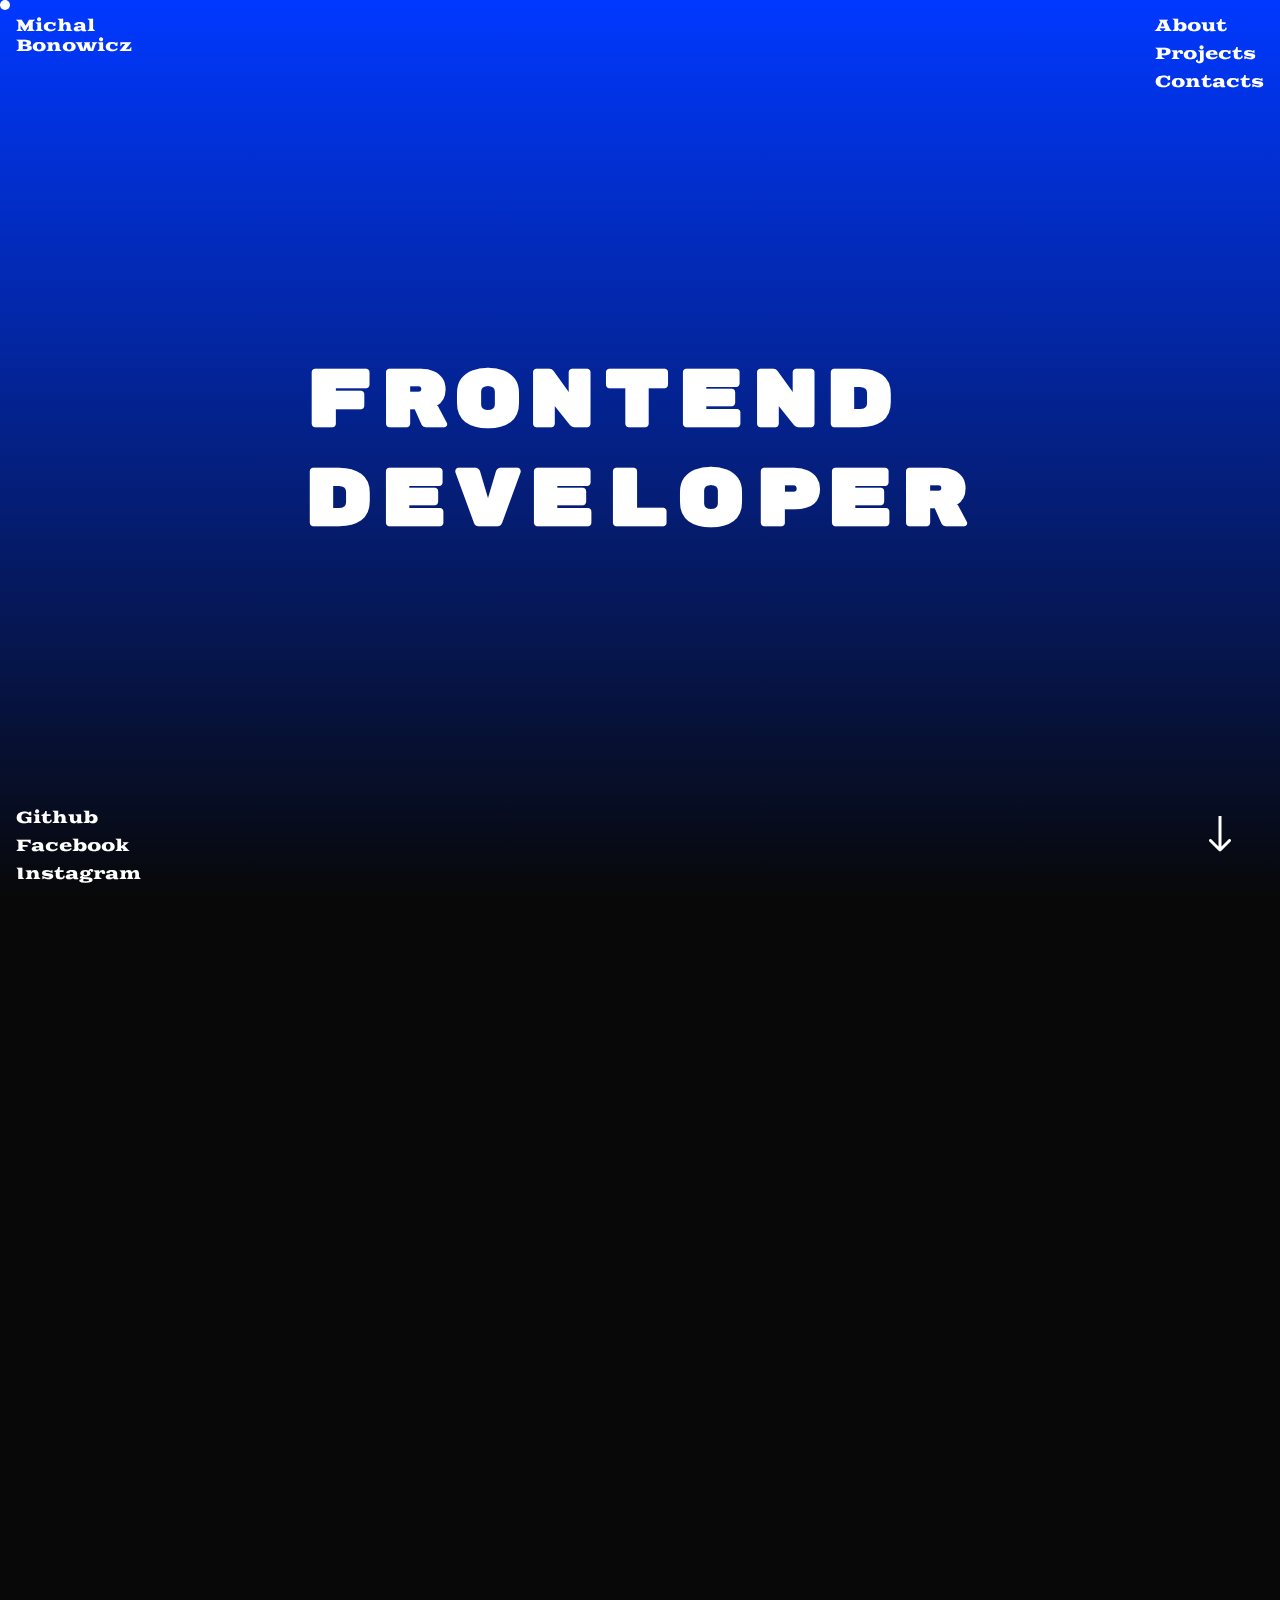
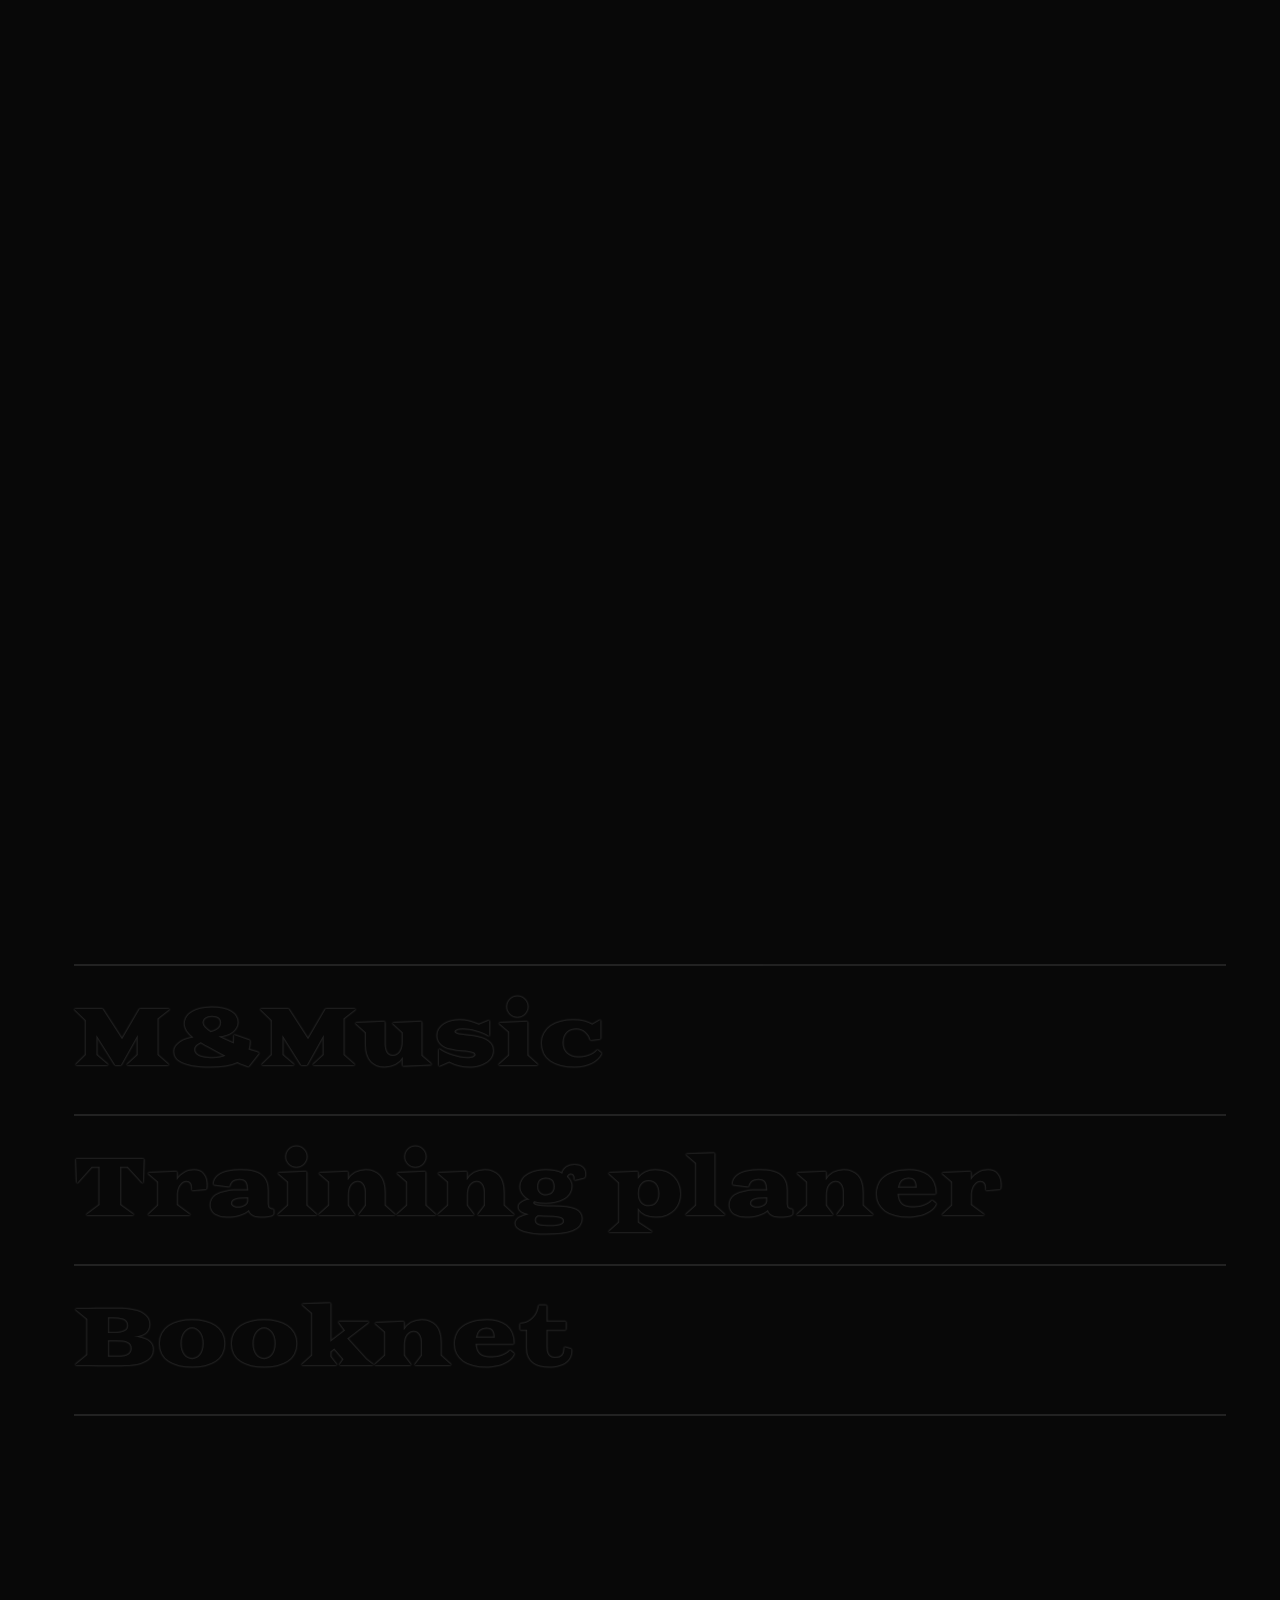
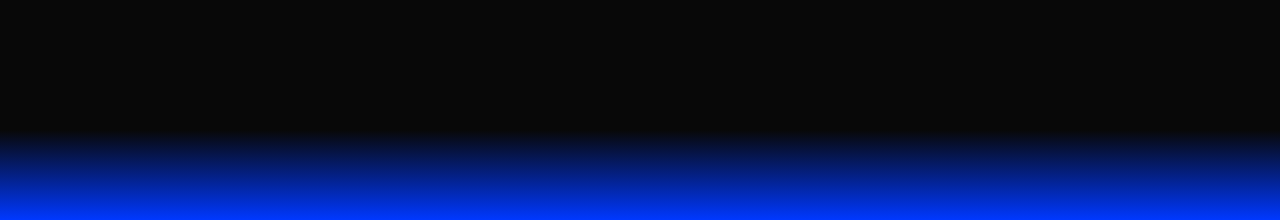
==== index.html @ 8e90c701 "add customize cursor class to clear code" ====
<!DOCTYPE html>
<html lang="pl">

<head>
    <meta charset="UTF-8">
    <meta http-equiv="X-UA-Compatible" content="IE=edge">
    <meta name="viewport" content="width=device-width, initial-scale=1.0">
    <link rel="shortcut icon" href="svg/favicon.svg" type="image/x-icon">
    <link rel="stylesheet" href="styles/style.css">
    <link rel="preconnect" href="https://fonts.googleapis.com">
    <link rel="preconnect" href="https://fonts.gstatic.com" crossorigin>
    <link href="https://fonts.googleapis.com/css2?family=Goblin+One&family=Playfair+Display:wght@700&display=swap"
        rel="stylesheet">
    <script src="scripts/Cursor.js"></script>
    <script src="scripts/script.js" defer></script>
    <title>MBonowicz</title>
</head>

<body>
    <!--<div class="cursor"></div>-->
    <!-- position fixed components -->

    <div class="logoText">
        Michal <br> Bonowicz
    </div>

    <nav class="navigation">
        <ul class="navigation__items">
            <li class="navigation__item">About</li>
            <li class="navigation__item">Projects</li>
            <li class="navigation__item">Contacts</li>
        </ul>
    </nav>

    <div class="socials">
        <ul class="socials__items">
            <li class="socials__item">Github</li>
            <li class="socials__item">Facebook</li>
            <li class="socials__item">Instagram</li>
        </ul>
    </div>

    <img class="arrow" src="svg/arrow.svg" alt="arrow">

    <!-- position fixed components -->
    <section class="heroPage">
        <div class="heroPage__textWrapper">
            <p class="heroPage__text">
                frontend<br>developer
            </p>
        </div>
    </section>

    <section class="about">
        <p class="about__text">
            It is a long established fact that a reader will be distracted by the readable content of a page when
            looking at its layout. The point of using Lorem Ipsum.
        </p>
    </section>

    <section class="projects">
        <ul class="projects__items">
            <li class="projects__item">M&Music</li>
            <li class="projects__item">Training planer</li>
            <li class="projects__item">Booknet</li>
        </ul>
    </section>

    <footer class="contacts">
        <ul class="footer__items">
            <li class="footer__item">Facebook</li>
            <li class="footer__item">Instagram</li>
            <li class="footer__item">Github</li>
        </ul>
    </footer>
</body>

</html>
---- styles/style.css ----
@import url('https://fonts.googleapis.com/css2?family=Rubik+Mono+One&display=swap');

:root {
    --goblin-one: Goblin One, cursive;
    --playfair-display: Playfair Display, serif;
    --rubik-mono-one: Rubik Mono One, sans-serif;
}

* {
    box-sizing: border-box;
    margin: 0;
    padding: 0;
    scroll-behavior: smooth;
    cursor: none;
}

body {
    overflow-x: hidden;
}

.cursor {
    position: absolute;
    top: 0;
    left: 0;
    width: 10px;
    height: 10px;
    background-color: #ffffff;
    border-radius: 50%;
    transition: transform 0.2s ease, background-color .2s ease;
}

.heroPage {
    width: 100%;
    height: 100vh;
    background: linear-gradient(180deg, #0038FF 0%, #080808 100%);
    display: flex;
    align-items: center;
    justify-content: center;
    user-select: none;
}

.heroPage__textWrapper {
    color: #fff;
    font-size: 5rem;
    font-weight: bold;
    font-family: var(--rubik-mono-one);
    letter-spacing: .4rem;
}

.logoText {
    position: fixed;
    font-family: var(--goblin-one);
    color: #fff;
    margin: 1rem;
    user-select: none;
    z-index: 999;
}

.navigation {
    position: fixed;
    right: 0;
    margin: 1rem;
    z-index: 999;
}

.navigation__items {
    color: #fff;
    font-family: var(--goblin-one);
}

.navigation__item {
    list-style: none;
    margin-bottom: .5rem;
    transition: transform .1s ease-in;
}

.navigation__item:hover {
    transform: scaleX(1.1) scaleY(1.2);
}

.socials {
    position: fixed;
    bottom: 0;
    margin: 1rem;
    transition: opacity .3s ease-in, transform .5s ease;
    z-index: 999;
}

.socials__items {
    color: #fff;
    font-family: var(--goblin-one);
}

.socials__item {
    list-style: none;
    margin-top: .5rem;
    transition: transform .1s ease-in;
}

.socials__item:hover {
    transform: scaleX(1.1) scaleY(1.2);
}

.arrow {
    position: fixed;
    bottom: 0;
    right: 0;
    margin: 3rem;
    transition: transform .5s ease-in-out;
    z-index: 999;
}

.about {
    width: 100%;
    min-height: 100vh;
    background-color: #080808;
    display: flex;
    justify-content: center;
}

.about__text {
    color: #fff;
    font-family: var(--goblin-one);
    font-size: 4rem;
    width: 90%;
    user-select: none;
}

.projects {
    width: 100%;
    height: 100vh;
    background-color: #080808;
    display: flex;
    justify-content: center;
    align-items: center;
}

.projects__items {
    font-family: var(--goblin-one);
    list-style: none;
    width: 90%;
}

.projects__item {
    width: 100%;
    color: #080808;
    font-size: 5rem;
    text-shadow: transparent 0px 0px 1px, #fff 0px 0px 2px, #fff 0px 0px 2px,
        #fff 0px 0px 2px, #fff 0px 0px 2px, #fff 0px 0px 2px;
    -webkit-font-smoothing: antialiased;
    border-top: #fff solid 2px;
    padding: 1.5rem 0;
    transition: opacity .3s ease-in, transform .5s ease;
}

.projects__item:last-child {
    border-bottom: #fff solid 2px;
}

footer {
    min-height: 20vh;
    width: 100%;
    background: linear-gradient(180deg, #080808 50%, #0038FF 100%);
    display: flex;
    align-items: center;
    justify-content: center;
}

.footer__items {
    width: 80%;
    display: flex;
    justify-content: space-between;
    color: #fff;
    list-style: none;
    user-select: none;
    font-family: var(--playfair-display);
    font-size: 4rem;
    opacity: 0;
    transform: translateY(-20px);
    transition: opacity .3s ease-in, transform .5s ease;
}

.footer__item {
    position: relative;
    transition: transform .3s ease-in-out;
}

.footer__item:hover {
    transform: translateY(-5px);
}

.footer__item::before {
    content: '';
    width: 100%;
    height: 5px;
    left: 50%;
    bottom: 0;
    transform: translateX(-50%);
    position: absolute;
    background-color: #0038FF;
    z-index: -1;
    opacity: 0;
    transition: transform .5s ease-in-out, opacity .3s ease-in, background-color .3s ease-in;
}

.footer__item:hover::before {
    opacity: 1;
    transform: translate(-50%) translateY(-100%);
    background-color: #fff;
}

.about__word {
    opacity: 0;
    transition: opacity 1s ease-in-out;
}

@media only screen and (max-width: 600px) {
    .heroPage__textWrapper {
        font-size: 2rem;
    }

    .about__text {
        font-size: 2.5rem;
    }

    .projects__item {
        font-size: 3rem;
    }

    .footer__items {
        font-size: 4rem;
        flex-direction: column;
        margin: auto 0;
    }

    .footer__item {
        margin-bottom: 1rem;
    }
}

@media only screen and (min-width: 600px) {
    .about__text {
        font-size: 6rem;
        margin-right: 1rem;
    }
}
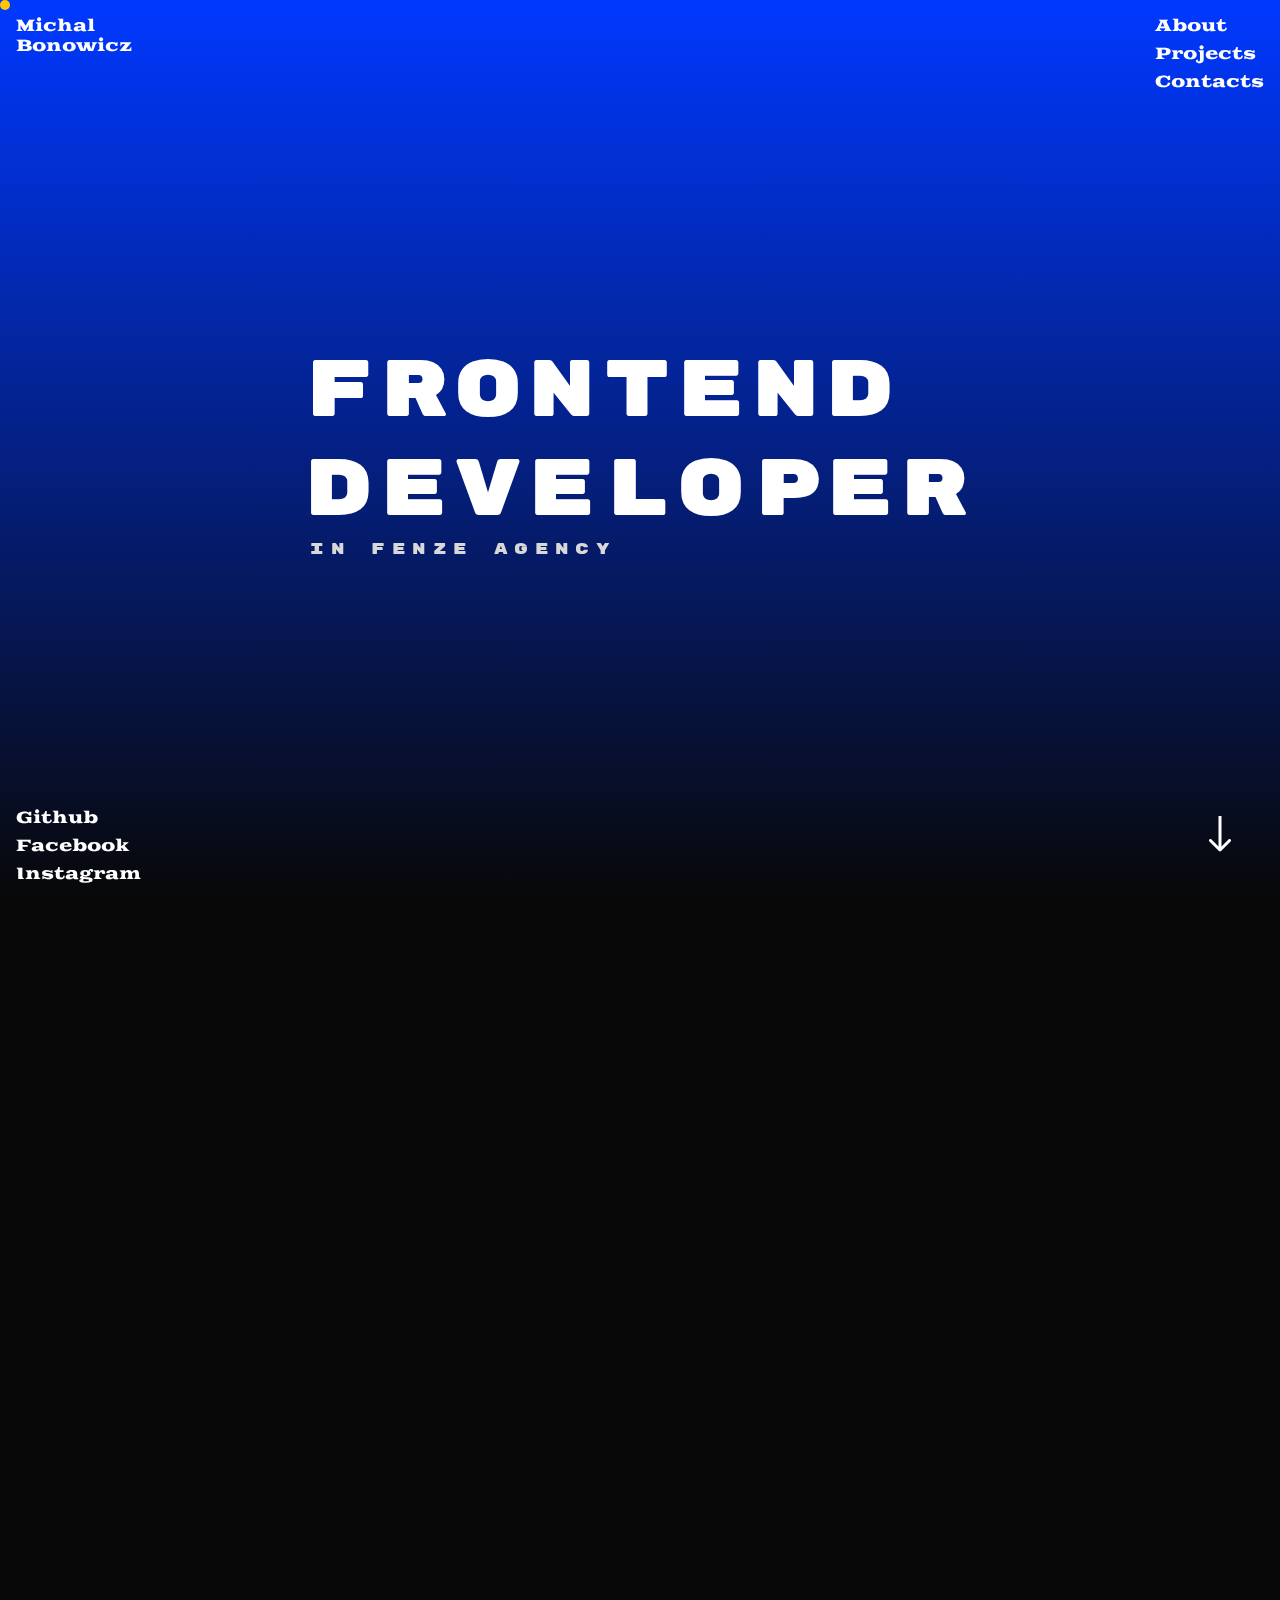
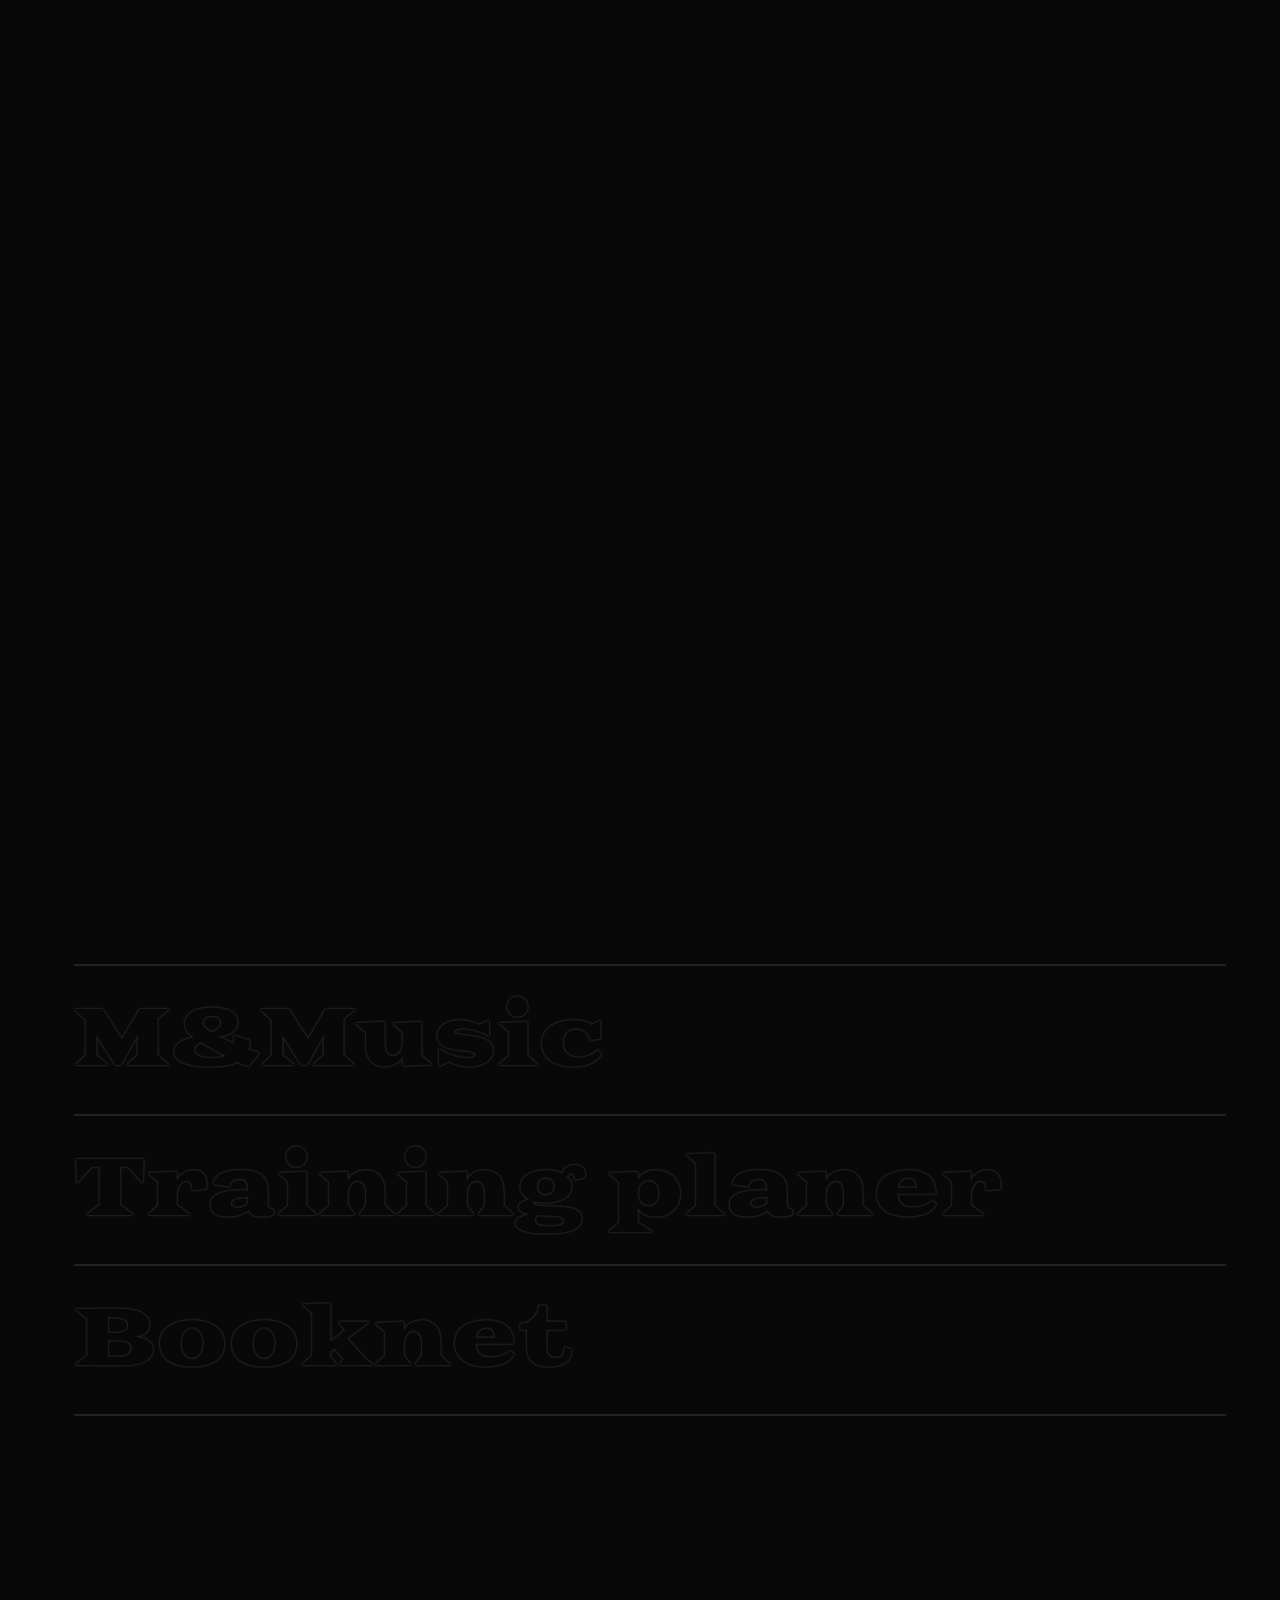
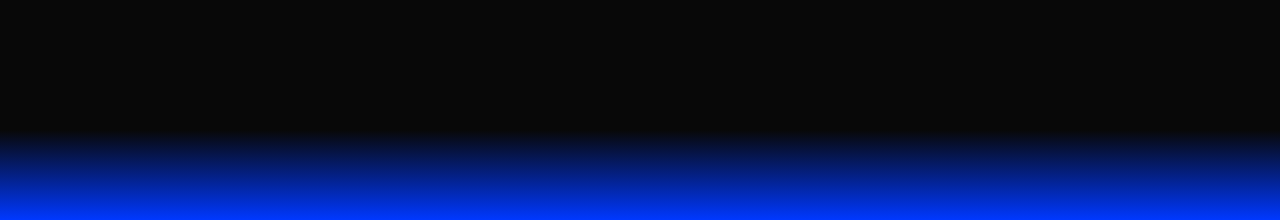
==== commit 97f7ed35: "add text in heropage" ====
--- a/index.html
+++ b/index.html
@@ -48,6 +48,7 @@
             <p class="heroPage__text">
                 frontend<br>developer
             </p>
+            <p class="heroPage__textMin">in Fenze Agency</p>
         </div>
     </section>
 
--- a/styles/style.css
+++ b/styles/style.css
@@ -24,9 +24,18 @@
     left: 0;
     width: 10px;
     height: 10px;
-    background-color: #ffffff;
+    background-color: transparent;
+    backdrop-filter: invert(100%);
     border-radius: 50%;
-    transition: transform 0.2s ease, background-color .2s ease;
+    display: flex;
+    align-items: center;
+    justify-content: center;
+    transition: width .3s ease, height .3s ease, transform 0.1s ease, background-color .2s ease;
+}
+
+.cursor>p {
+    margin: 0 1rem;
+    user-select: none;
 }
 
 .heroPage {
@@ -42,9 +51,32 @@
 .heroPage__textWrapper {
     color: #fff;
     font-size: 5rem;
-    font-weight: bold;
     font-family: var(--rubik-mono-one);
     letter-spacing: .4rem;
+}
+
+.heroPage__textMin {
+    font-size: 1rem;
+    color: #d8d8d8;
+    margin-left: 5px;
+    position: relative;
+    width: 100%;
+}
+
+.heroPage__textMin::before {
+    content: "";
+    position: absolute;
+    width: 50%;
+    height: 5px;
+    background-color: #d8d8d8;
+    bottom: -5px;
+    opacity: 0;
+    left: 0;
+    transition: opacity .3s ease;
+}
+
+.heroPage__textMin:hover::before {
+    opacity: 1;
 }
 
 .logoText {
@@ -219,6 +251,14 @@
         font-size: 2rem;
     }
 
+    .heroPage__textMin {
+        margin: 0;
+    }
+
+    .heroPage__textMin::before {
+        width: 100%;
+    }
+
     .about__text {
         font-size: 2.5rem;
     }
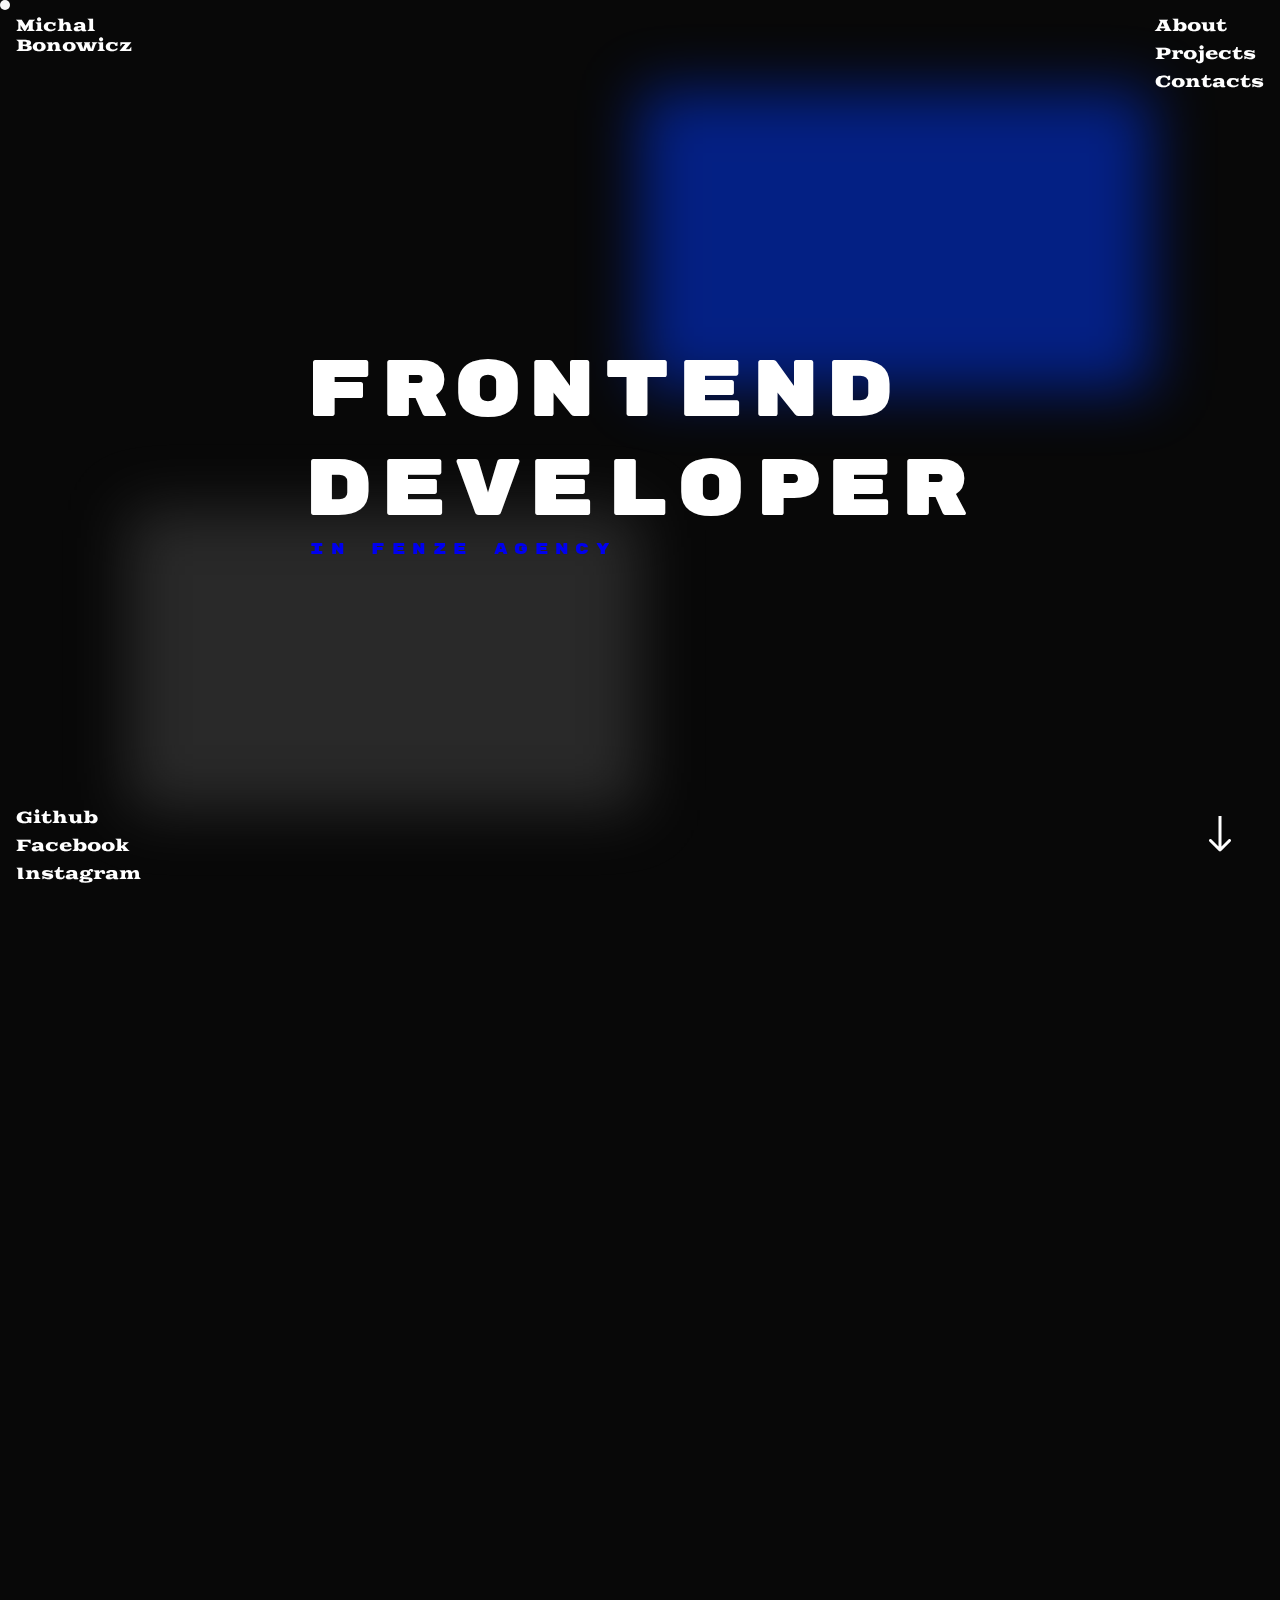
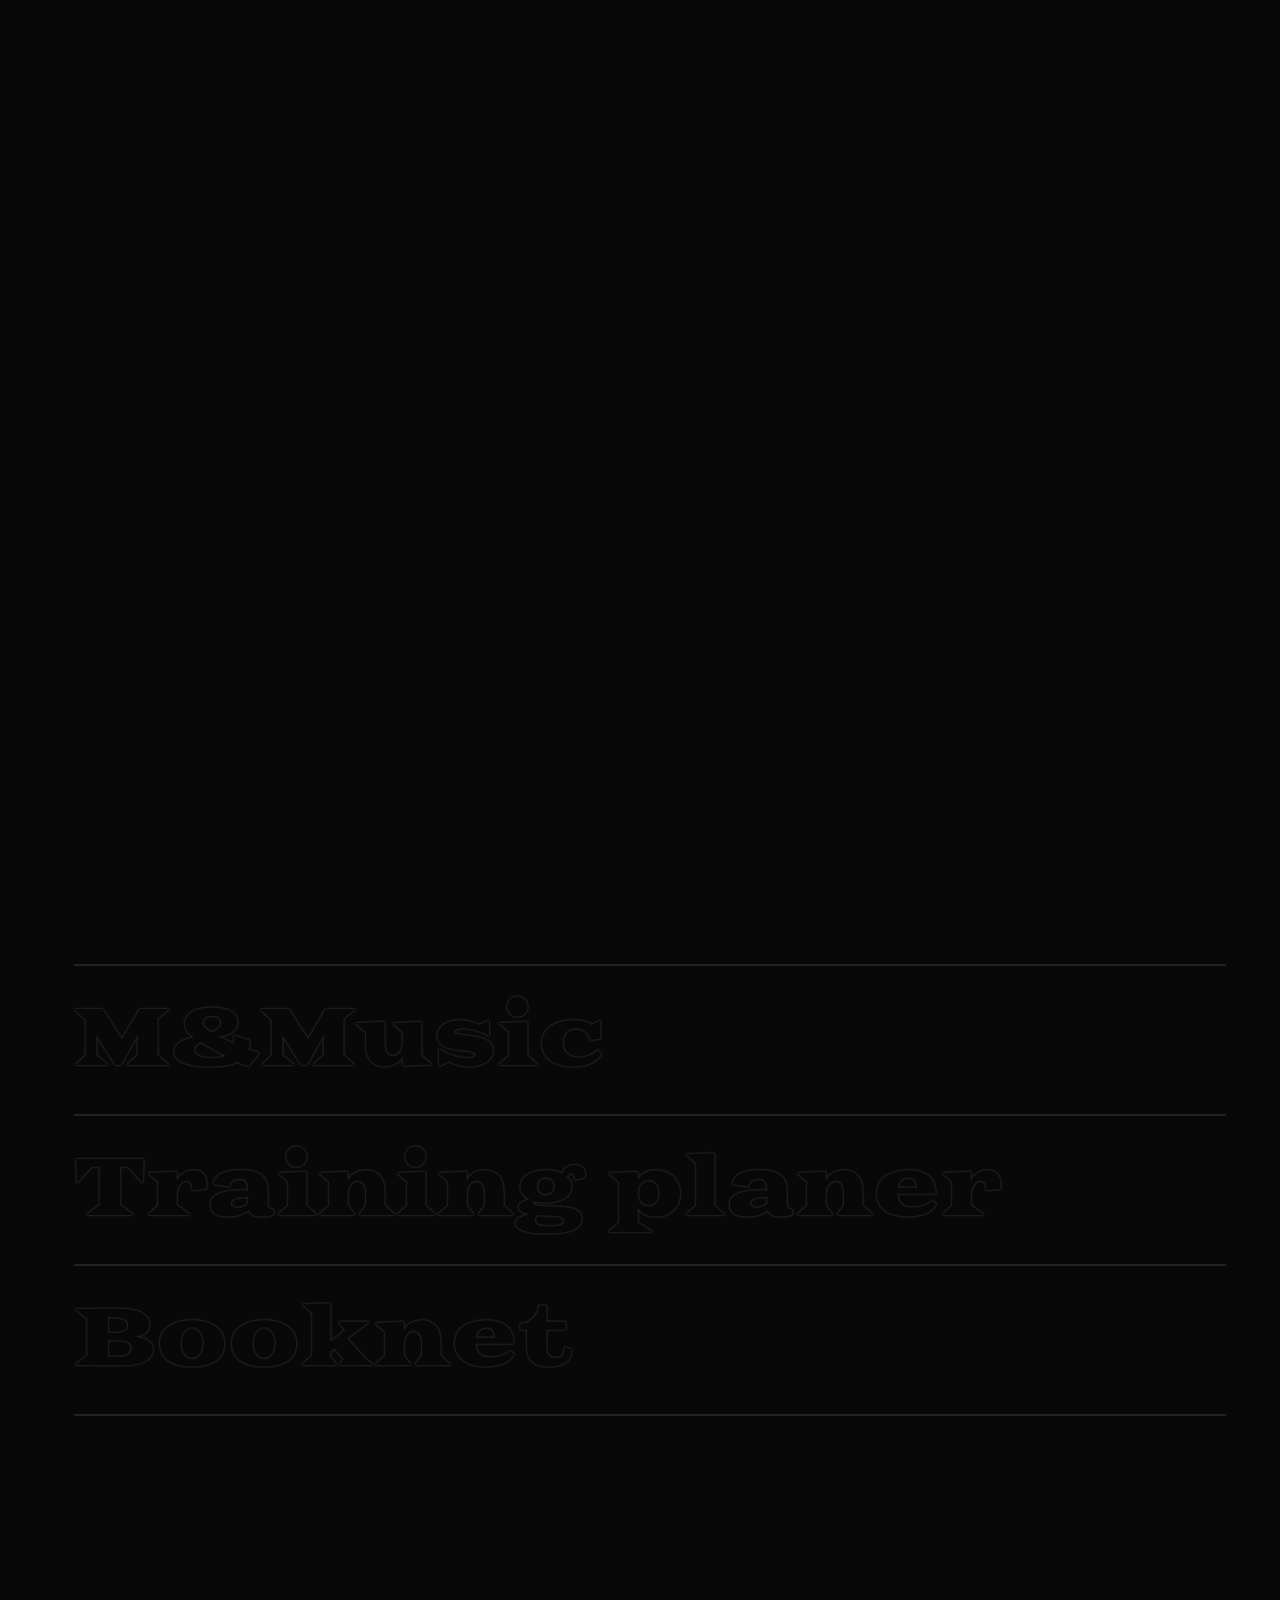
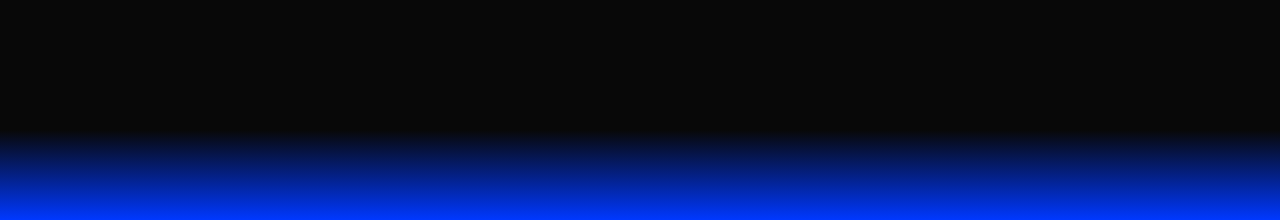
==== commit 5a6a1647: "change of the layout of the website" ====
--- a/index.html
+++ b/index.html
@@ -44,11 +44,13 @@
 
     <!-- position fixed components -->
     <section class="heroPage">
+        <div class="rectangle"></div>
+        <div class="rectangle--grey"></div>
         <div class="heroPage__textWrapper">
             <p class="heroPage__text">
                 frontend<br>developer
             </p>
-            <p class="heroPage__textMin">in Fenze Agency</p>
+            <p class="heroPage__textMin"><a href="https://agency.fenze.dev/">in Fenze Agency</a></p>
         </div>
     </section>
 
--- a/styles/style.css
+++ b/styles/style.css
@@ -41,11 +41,12 @@
 .heroPage {
     width: 100%;
     height: 100vh;
-    background: linear-gradient(180deg, #0038FF 0%, #080808 100%);
+    background-color: #080808;
     display: flex;
     align-items: center;
     justify-content: center;
     user-select: none;
+    position: relative;
 }
 
 .heroPage__textWrapper {
@@ -53,6 +54,7 @@
     font-size: 5rem;
     font-family: var(--rubik-mono-one);
     letter-spacing: .4rem;
+    z-index: 3;
 }
 
 .heroPage__textMin {
@@ -61,6 +63,14 @@
     margin-left: 5px;
     position: relative;
     width: 100%;
+}
+
+.heroPage__textMin>a {
+    text-decoration: none;
+}
+
+.heroPage__textMin>a:visited {
+    color: #d8d8d8;
 }
 
 .heroPage__textMin::before {
@@ -77,6 +87,30 @@
 
 .heroPage__textMin:hover::before {
     opacity: 1;
+}
+
+.rectangle {
+    position: absolute;
+    top: 10%;
+    right: 10%;
+    width: 40%;
+    height: 300px;
+    background-color: #0038FF;
+    z-index: 1;
+    filter: blur(30px);
+    opacity: .5;
+}
+
+.rectangle--grey {
+    position: absolute;
+    bottom: 10%;
+    left: 10%;
+    width: 40%;
+    height: 300px;
+    background-color: #4a4a4a;
+    z-index: 1;
+    filter: blur(30px);
+    opacity: .5;
 }
 
 .logoText {
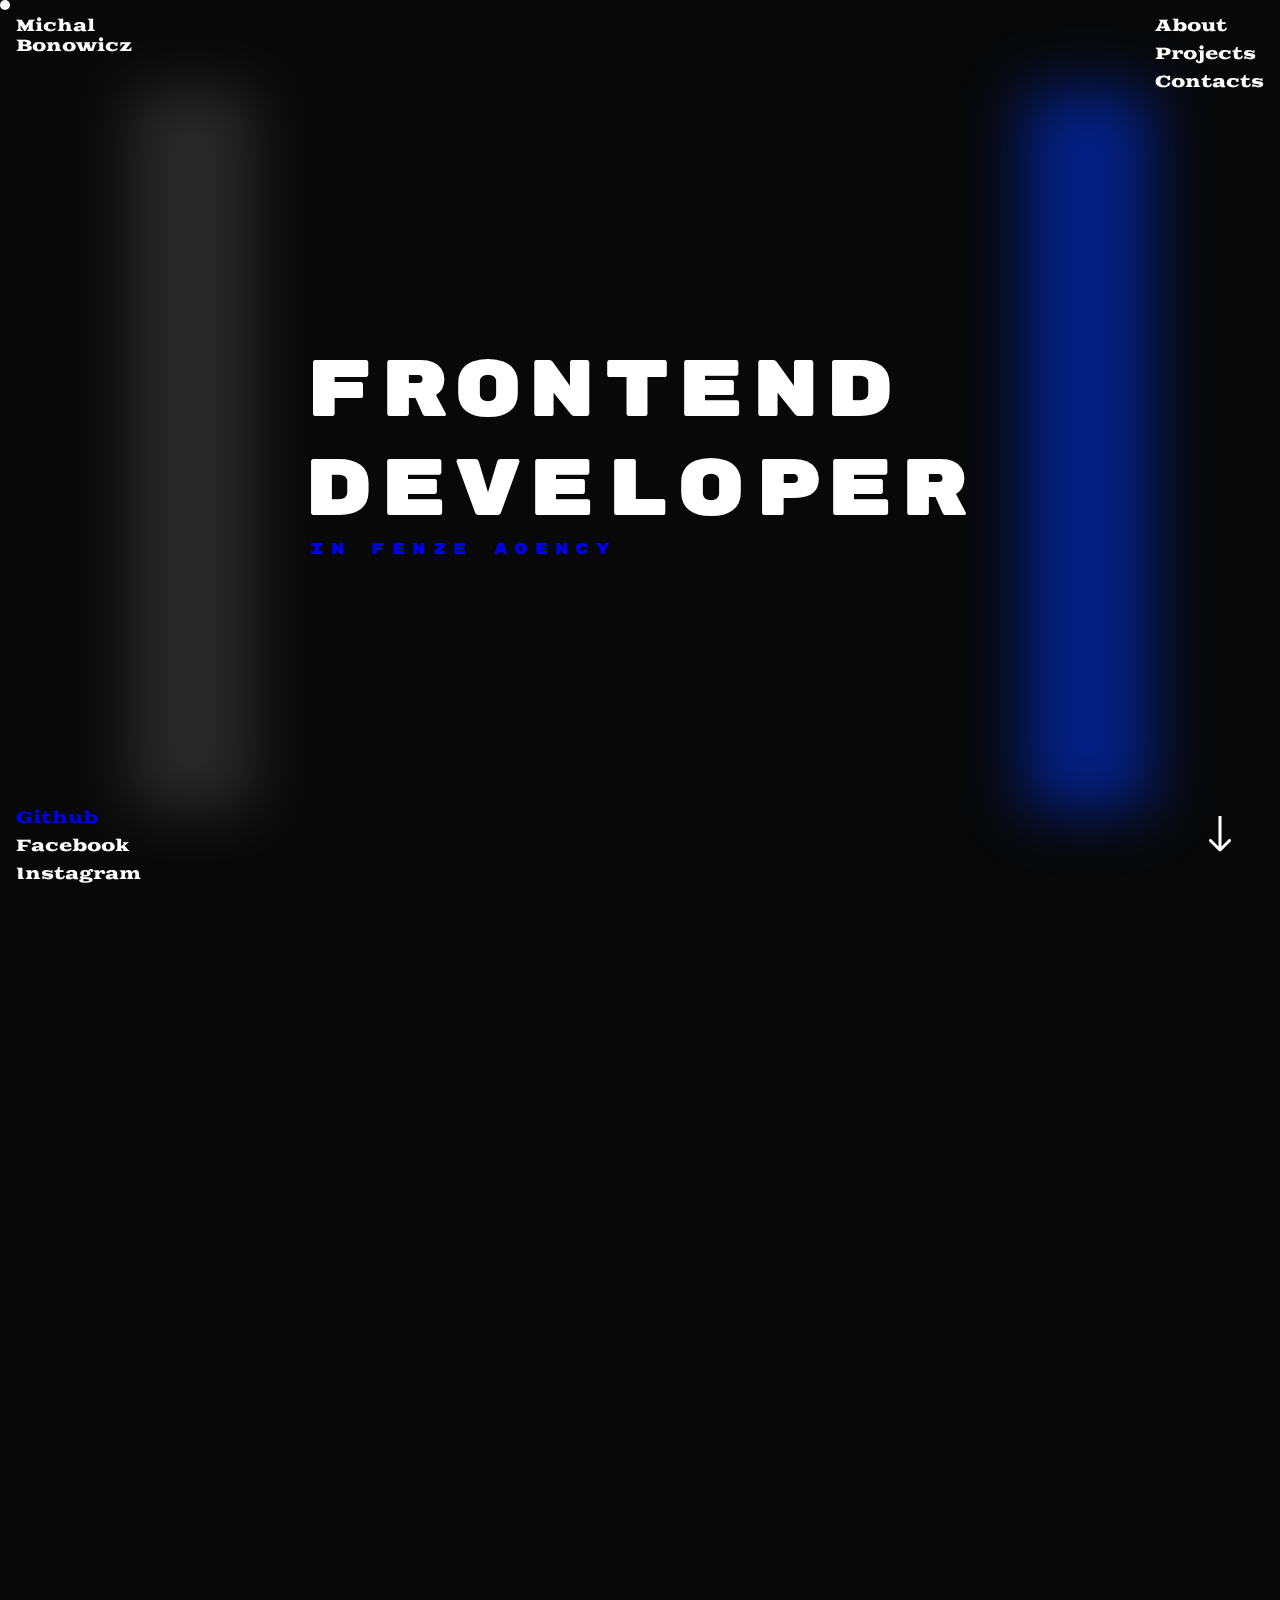
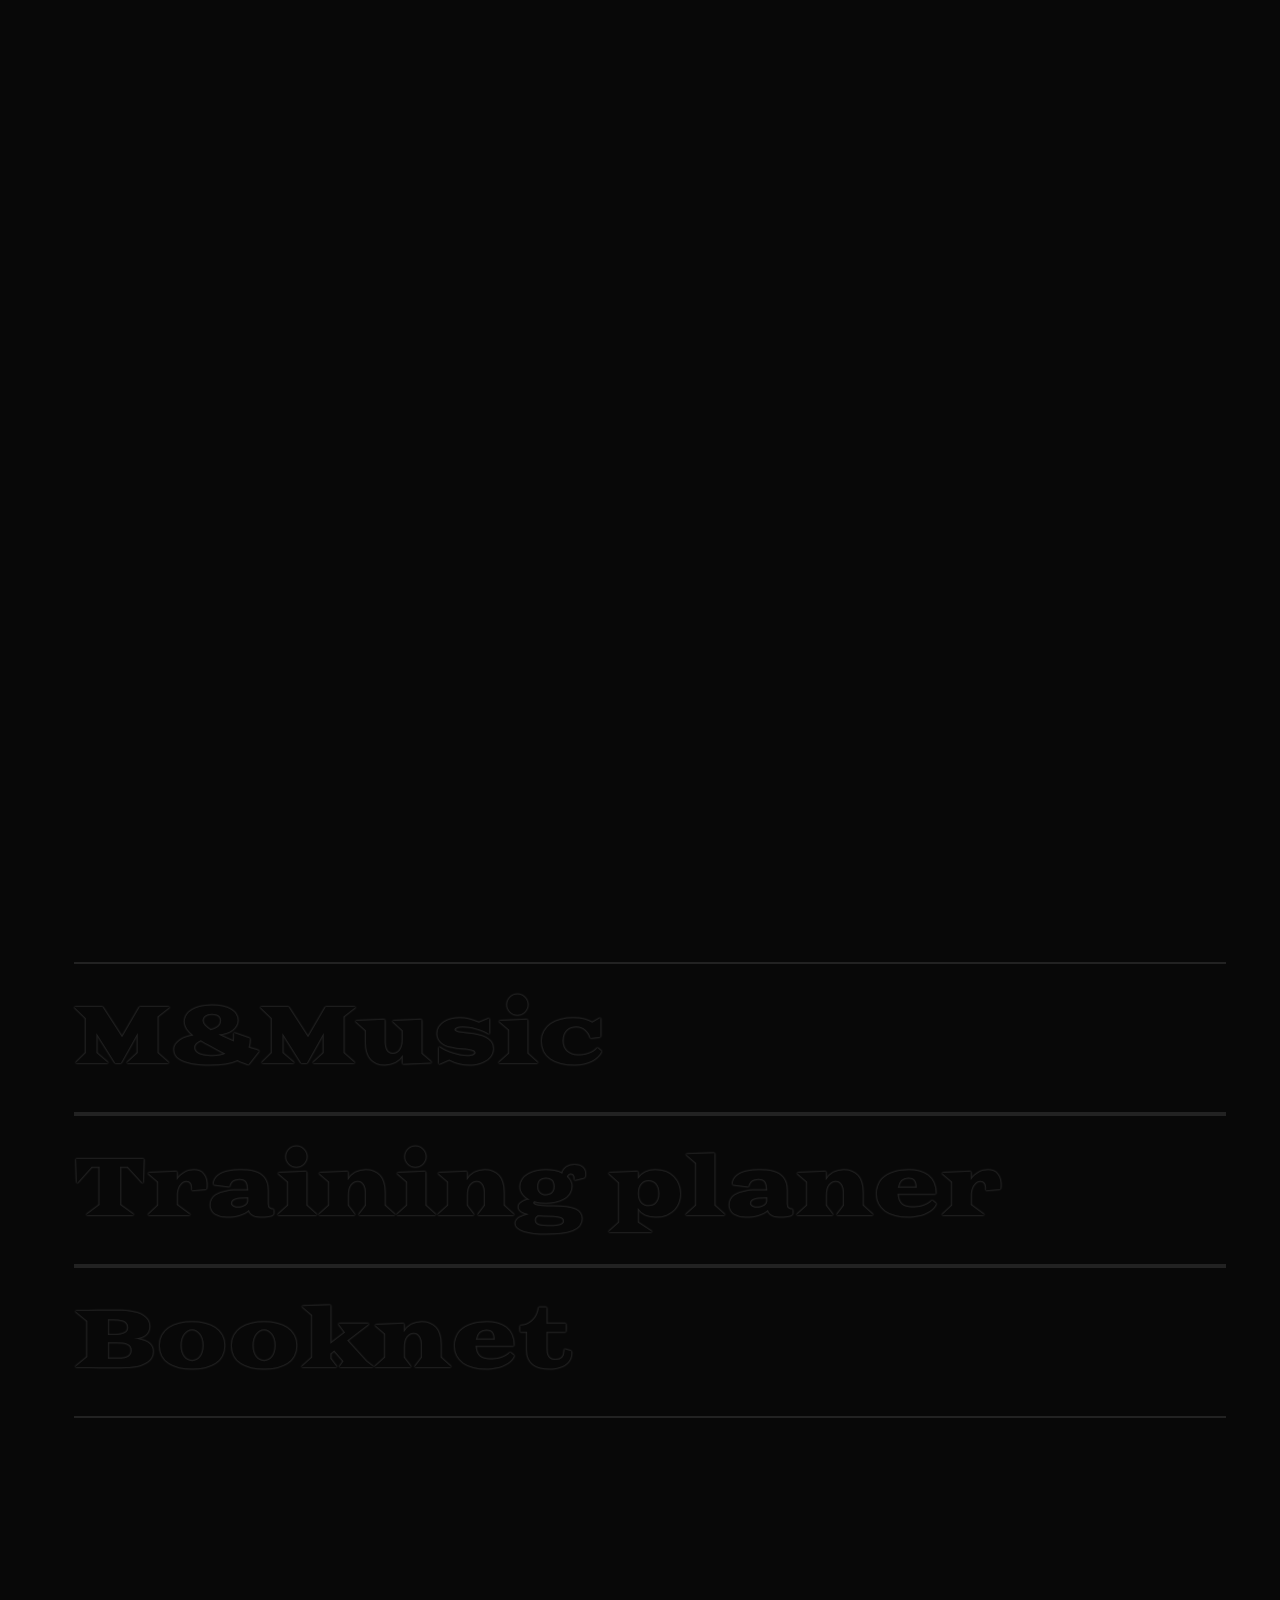
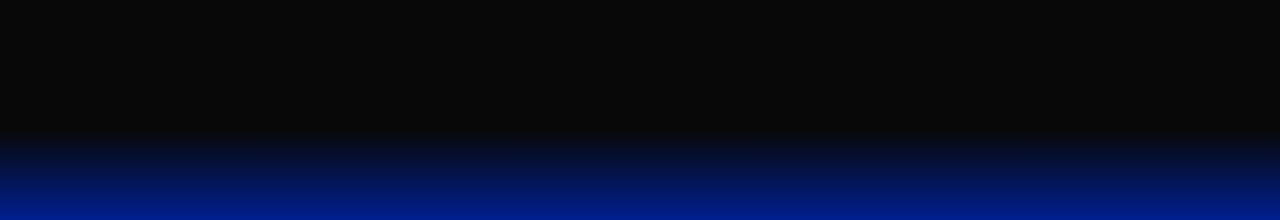
==== commit c53200ab: "customCursor works better" ====
--- a/index.html
+++ b/index.html
@@ -17,7 +17,6 @@
 </head>
 
 <body>
-    <!--<div class="cursor"></div>-->
     <!-- position fixed components -->
 
     <div class="logoText">
@@ -34,7 +33,7 @@
 
     <div class="socials">
         <ul class="socials__items">
-            <li class="socials__item">Github</li>
+            <li class="socials__item"><a href="https://github.com/michab1332/" target="blank">Github</a></li>
             <li class="socials__item">Facebook</li>
             <li class="socials__item">Instagram</li>
         </ul>
@@ -50,7 +49,7 @@
             <p class="heroPage__text">
                 frontend<br>developer
             </p>
-            <p class="heroPage__textMin"><a href="https://agency.fenze.dev/">in Fenze Agency</a></p>
+            <p class="heroPage__textMin"><a href="https://agency.fenze.dev/" target="blank">in Fenze Agency</a></p>
         </div>
     </section>
 
@@ -63,9 +62,15 @@
 
     <section class="projects">
         <ul class="projects__items">
-            <li class="projects__item">M&Music</li>
-            <li class="projects__item">Training planer</li>
-            <li class="projects__item">Booknet</li>
+            <a href="https://github.com/michab1332/m-music" target="blank">
+                <li class="projects__item">M&Music</li>
+            </a>
+            <a href="https://github.com/michab1332/training_plan_app" target="blank">
+                <li class="projects__item">Training planer</li>
+            </a>
+            <a href="https://github.com/michab1332/booknet" target="blank">
+                <li class="projects__item">Booknet</li>
+            </a>
         </ul>
     </section>
 
@@ -73,7 +78,7 @@
         <ul class="footer__items">
             <li class="footer__item">Facebook</li>
             <li class="footer__item">Instagram</li>
-            <li class="footer__item">Github</li>
+            <li class="footer__item"><a href="https://github.com/michab1332/" target="blank">Github</a></li>
         </ul>
     </footer>
 </body>
--- a/styles/style.css
+++ b/styles/style.css
@@ -14,6 +14,14 @@
     cursor: none;
 }
 
+a {
+    text-decoration: none;
+}
+
+a:visited {
+    color: #fff
+}
+
 body {
     overflow-x: hidden;
 }
@@ -26,16 +34,32 @@
     height: 10px;
     background-color: transparent;
     backdrop-filter: invert(100%);
+    pointer-events: none;
     border-radius: 50%;
     display: flex;
     align-items: center;
     justify-content: center;
     transition: width .3s ease, height .3s ease, transform 0.1s ease, background-color .2s ease;
+    z-index: 999;
+}
+
+.--active::after {
+    content: '';
+    width: 100%;
+    height: 100%;
+    z-index: -1;
+    border: 3px solid #fff;
+    border-radius: 50%;
+    position: absolute;
+    animation: cursorActive 3s;
+    animation-iteration-count: infinite;
 }
 
 .cursor>p {
     margin: 0 1rem;
     user-select: none;
+    font-size: .6rem;
+    font-family: var(--rubik-mono-one);
 }
 
 .heroPage {
@@ -93,8 +117,8 @@
     position: absolute;
     top: 10%;
     right: 10%;
-    width: 40%;
-    height: 300px;
+    width: 10%;
+    height: 80%;
     background-color: #0038FF;
     z-index: 1;
     filter: blur(30px);
@@ -105,8 +129,8 @@
     position: absolute;
     bottom: 10%;
     left: 10%;
-    width: 40%;
-    height: 300px;
+    width: 10%;
+    height: 80%;
     background-color: #4a4a4a;
     z-index: 1;
     filter: blur(30px);
@@ -226,7 +250,7 @@
 footer {
     min-height: 20vh;
     width: 100%;
-    background: linear-gradient(180deg, #080808 50%, #0038FF 100%);
+    background: linear-gradient(180deg, #080808 50%, #001f90 100%);
     display: flex;
     align-items: center;
     justify-content: center;
@@ -317,4 +341,25 @@
         font-size: 6rem;
         margin-right: 1rem;
     }
+}
+
+@keyframes cursorActive {
+    0% {
+        transform: scale(1);
+        opacity: .2;
+    }
+
+    25% {
+        opacity: 1;
+    }
+
+    50% {
+        transform: scale(1.2);
+        opacity: 0;
+    }
+
+    100% {
+        transform: scale(1);
+        opacity: .1;
+    }
 }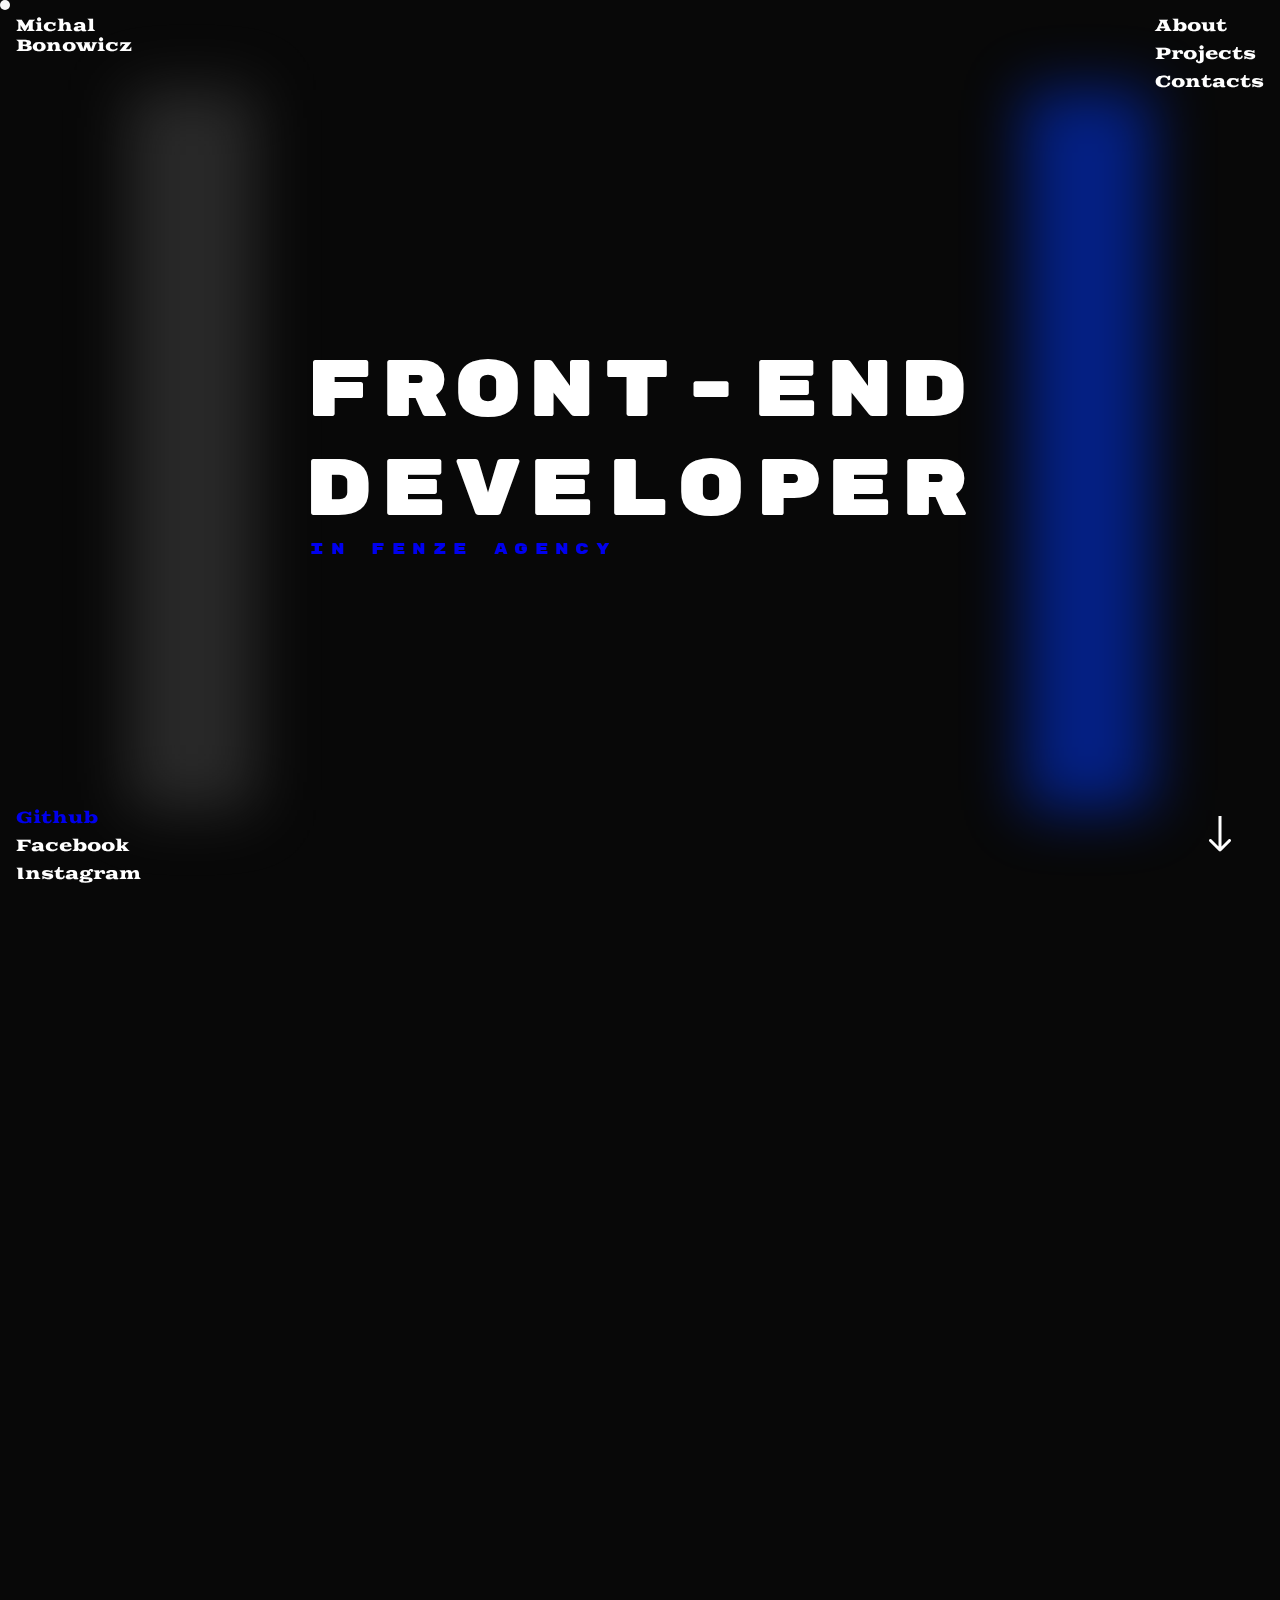
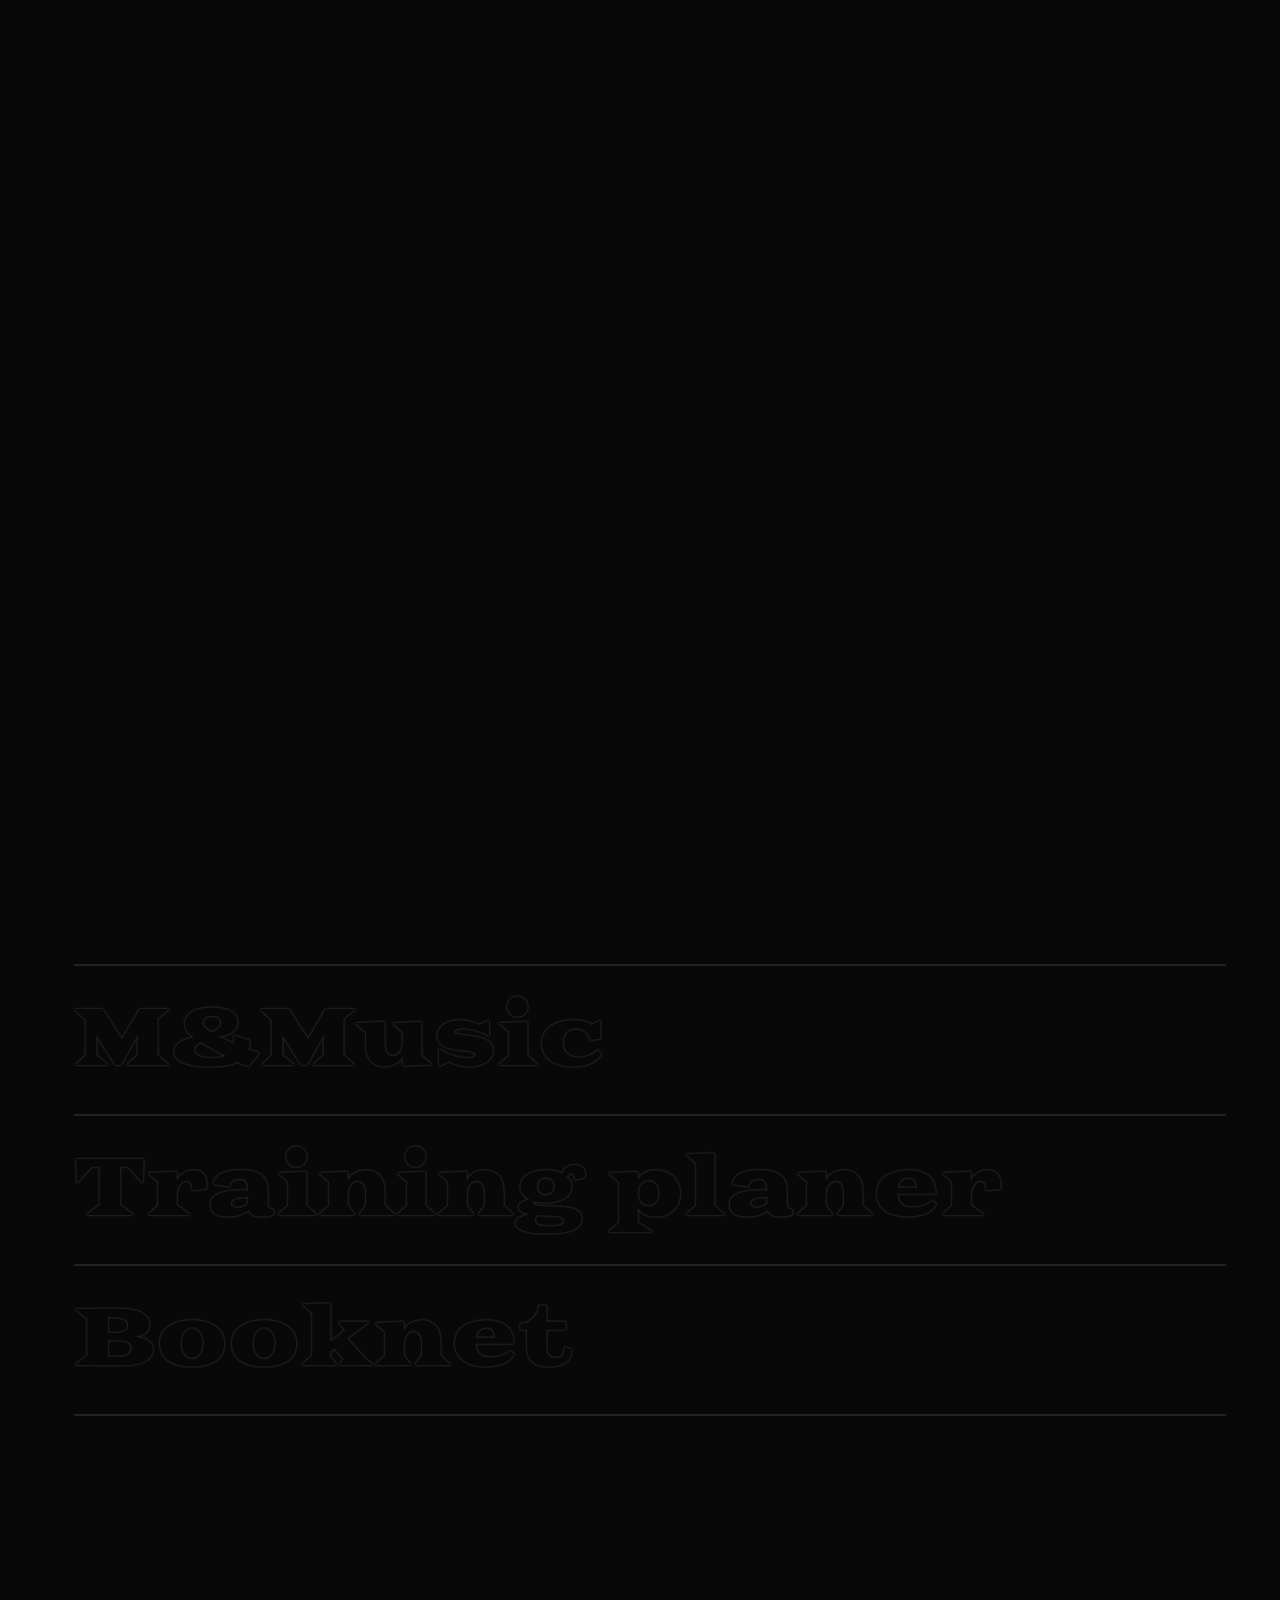
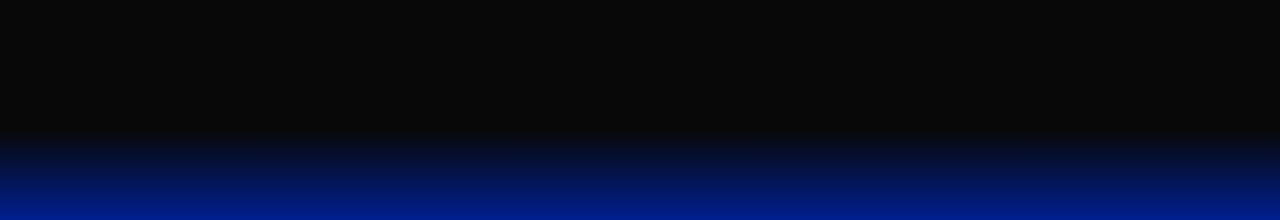
==== commit cf738231: "tag a in project section fixed up" ====
--- a/index.html
+++ b/index.html
@@ -47,7 +47,7 @@
         <div class="rectangle--grey"></div>
         <div class="heroPage__textWrapper">
             <p class="heroPage__text">
-                frontend<br>developer
+                front-end<br>developer
             </p>
             <p class="heroPage__textMin"><a href="https://agency.fenze.dev/" target="blank">in Fenze Agency</a></p>
         </div>
@@ -62,15 +62,10 @@
 
     <section class="projects">
         <ul class="projects__items">
-            <a href="https://github.com/michab1332/m-music" target="blank">
-                <li class="projects__item">M&Music</li>
-            </a>
-            <a href="https://github.com/michab1332/training_plan_app" target="blank">
-                <li class="projects__item">Training planer</li>
-            </a>
-            <a href="https://github.com/michab1332/booknet" target="blank">
-                <li class="projects__item">Booknet</li>
-            </a>
+            <li class="projects__item"><a href="https://github.com/michab1332/m-music" target="blank">M&Music</a></li>
+            <li class="projects__item"><a href="https://github.com/michab1332/training_plan_app" target="blank">Training
+                    planer</a></li>
+            <li class="projects__item"><a href="https://github.com/michab1332/booknet" target="blank">Booknet</a></li>
         </ul>
     </section>
 
--- a/styles/style.css
+++ b/styles/style.css
@@ -233,7 +233,7 @@
 
 .projects__item {
     width: 100%;
-    color: #080808;
+    height: 100%;
     font-size: 5rem;
     text-shadow: transparent 0px 0px 1px, #fff 0px 0px 2px, #fff 0px 0px 2px,
         #fff 0px 0px 2px, #fff 0px 0px 2px, #fff 0px 0px 2px;
@@ -243,6 +243,13 @@
     transition: opacity .3s ease-in, transform .5s ease;
 }
 
+.projects__item>a {
+    display: inline-block;
+    color: #080808;
+    width: 100%;
+    height: 100%;
+}
+
 .projects__item:last-child {
     border-bottom: #fff solid 2px;
 }
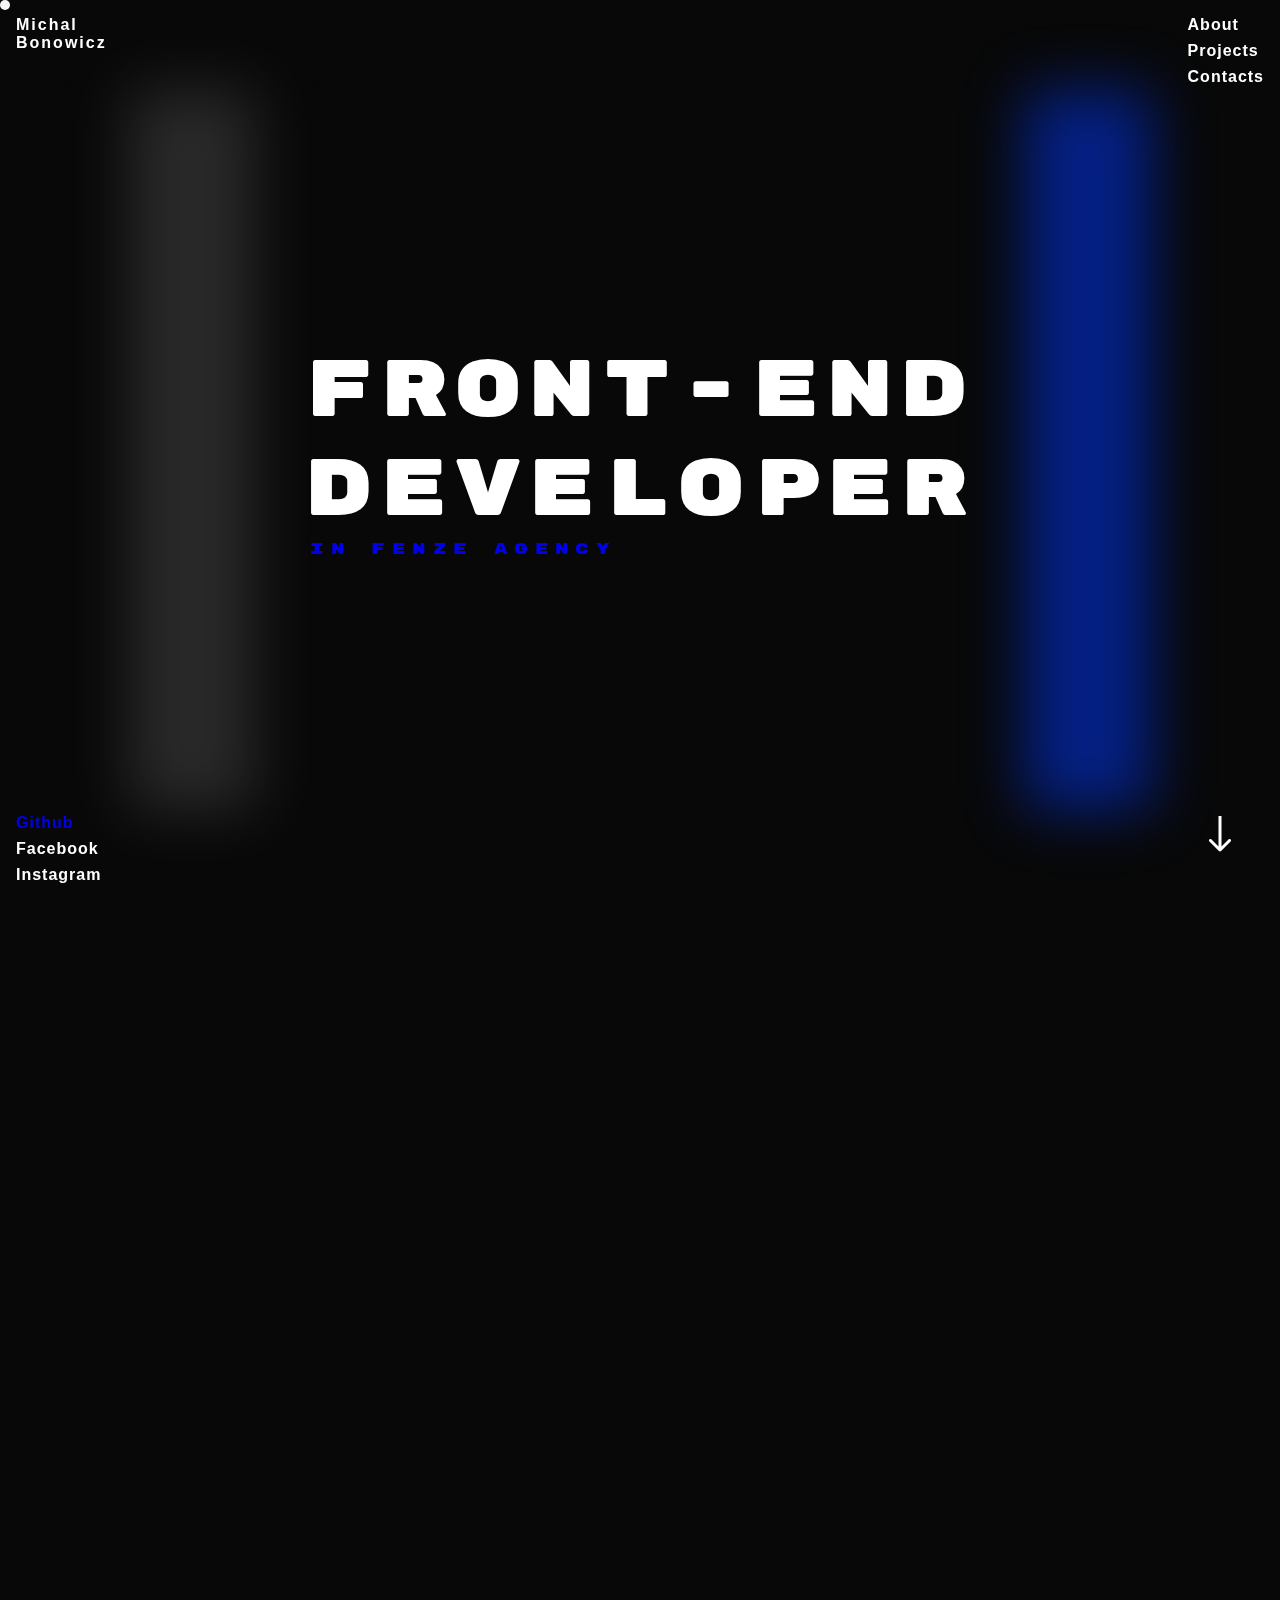
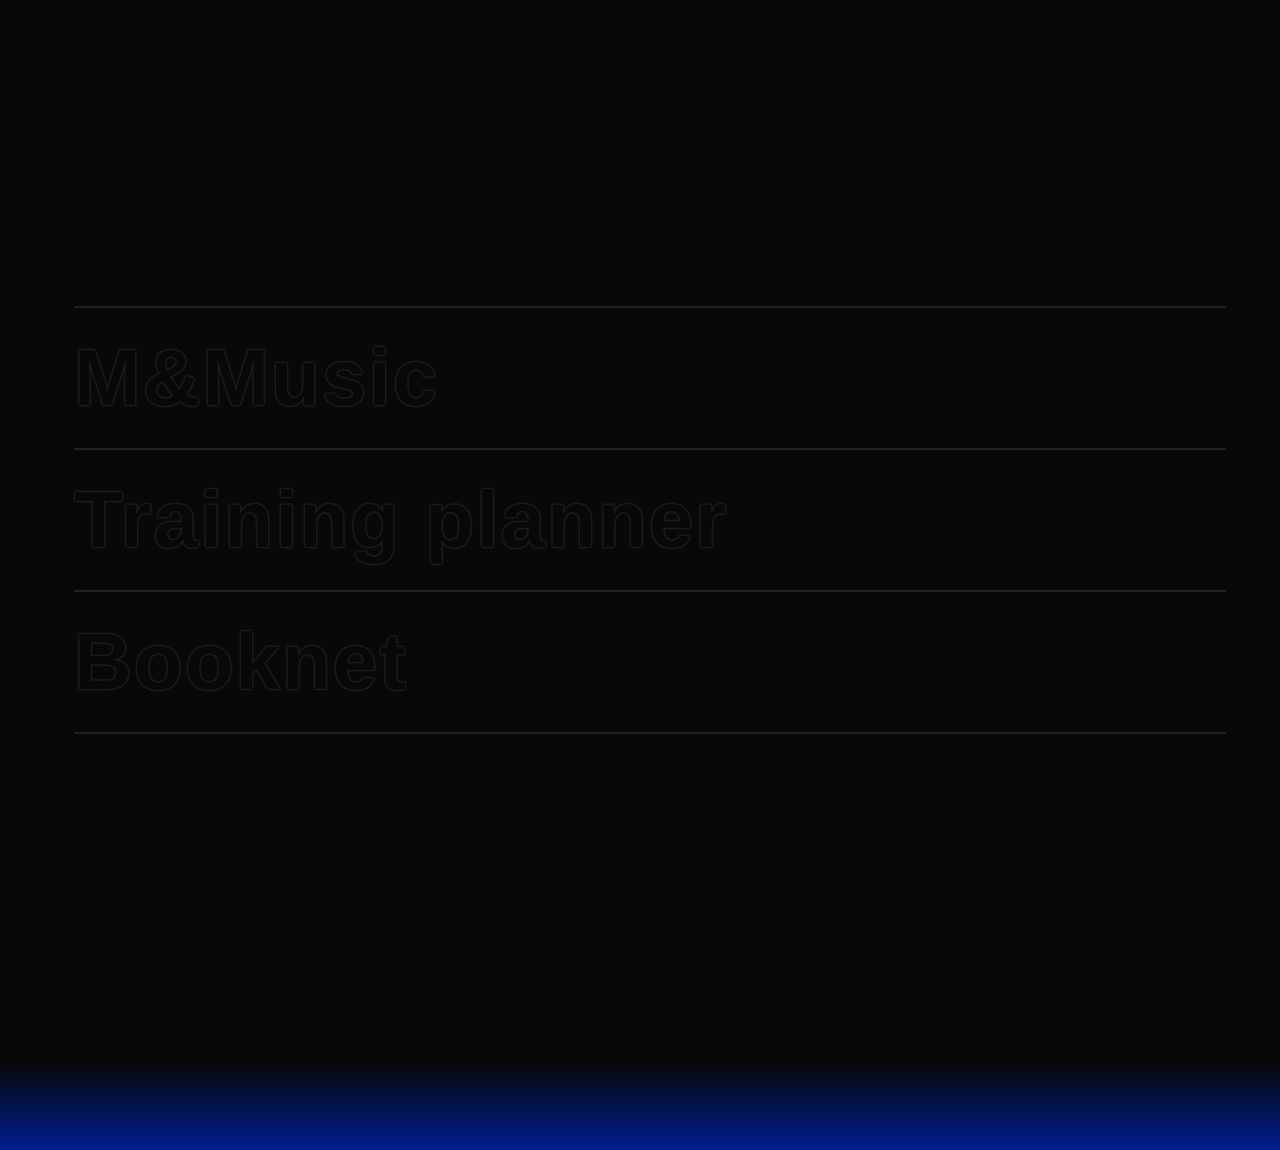
==== commit 1322ec9c: "change font family" ====
--- a/index.html
+++ b/index.html
@@ -9,8 +9,6 @@
     <link rel="stylesheet" href="styles/style.css">
     <link rel="preconnect" href="https://fonts.googleapis.com">
     <link rel="preconnect" href="https://fonts.gstatic.com" crossorigin>
-    <link href="https://fonts.googleapis.com/css2?family=Goblin+One&family=Playfair+Display:wght@700&display=swap"
-        rel="stylesheet">
     <script src="scripts/Cursor.js"></script>
     <script src="scripts/script.js" defer></script>
     <title>MBonowicz</title>
@@ -55,8 +53,8 @@
 
     <section class="about">
         <p class="about__text">
-            It is a long established fact that a reader will be distracted by the readable content of a page when
-            looking at its layout. The point of using Lorem Ipsum.
+            I’m a front-end with over 3 years of coding experience.
+            I’m particularly interested in UI/UX design, building websites and back-end development.
         </p>
     </section>
 
@@ -64,7 +62,7 @@
         <ul class="projects__items">
             <li class="projects__item"><a href="https://github.com/michab1332/m-music" target="blank">M&Music</a></li>
             <li class="projects__item"><a href="https://github.com/michab1332/training_plan_app" target="blank">Training
-                    planer</a></li>
+                    planner</a></li>
             <li class="projects__item"><a href="https://github.com/michab1332/booknet" target="blank">Booknet</a></li>
         </ul>
     </section>
--- a/styles/style.css
+++ b/styles/style.css
@@ -1,9 +1,9 @@
 @import url('https://fonts.googleapis.com/css2?family=Rubik+Mono+One&display=swap');
 
 :root {
-    --goblin-one: Goblin One, cursive;
-    --playfair-display: Playfair Display, serif;
     --rubik-mono-one: Rubik Mono One, sans-serif;
+    --montserrat: Montserrat, sans-serif;
+    ;
 }
 
 * {
@@ -139,7 +139,9 @@
 
 .logoText {
     position: fixed;
-    font-family: var(--goblin-one);
+    font-family: var(--montserrat);
+    font-weight: 900;
+    letter-spacing: 2px;
     color: #fff;
     margin: 1rem;
     user-select: none;
@@ -155,7 +157,9 @@
 
 .navigation__items {
     color: #fff;
-    font-family: var(--goblin-one);
+    font-family: var(--montserrat);
+    font-weight: 900;
+    letter-spacing: 1px;
 }
 
 .navigation__item {
@@ -178,7 +182,9 @@
 
 .socials__items {
     color: #fff;
-    font-family: var(--goblin-one);
+    font-family: var(--montserrat);
+    font-weight: 900;
+    letter-spacing: 1px;
 }
 
 .socials__item {
@@ -202,7 +208,7 @@
 
 .about {
     width: 100%;
-    min-height: 100vh;
+    min-height: 60vh;
     background-color: #080808;
     display: flex;
     justify-content: center;
@@ -210,7 +216,9 @@
 
 .about__text {
     color: #fff;
-    font-family: var(--goblin-one);
+    font-family: var(--montserrat);
+    font-weight: 900;
+    letter-spacing: 2px;
     font-size: 4rem;
     width: 90%;
     user-select: none;
@@ -226,7 +234,9 @@
 }
 
 .projects__items {
-    font-family: var(--goblin-one);
+    font-family: var(--montserrat);
+    font-weight: 900;
+    letter-spacing: 2px;
     list-style: none;
     width: 90%;
 }
@@ -261,6 +271,10 @@
     display: flex;
     align-items: center;
     justify-content: center;
+    font-family: var(--montserrat);
+    font-weight: 900;
+    letter-spacing: 2px;
+    font-size: 4rem;
 }
 
 .footer__items {
@@ -270,8 +284,6 @@
     color: #fff;
     list-style: none;
     user-select: none;
-    font-family: var(--playfair-display);
-    font-size: 4rem;
     opacity: 0;
     transform: translateY(-20px);
     transition: opacity .3s ease-in, transform .5s ease;
@@ -333,7 +345,7 @@
     }
 
     .footer__items {
-        font-size: 4rem;
+        font-size: 3rem;
         flex-direction: column;
         margin: auto 0;
     }
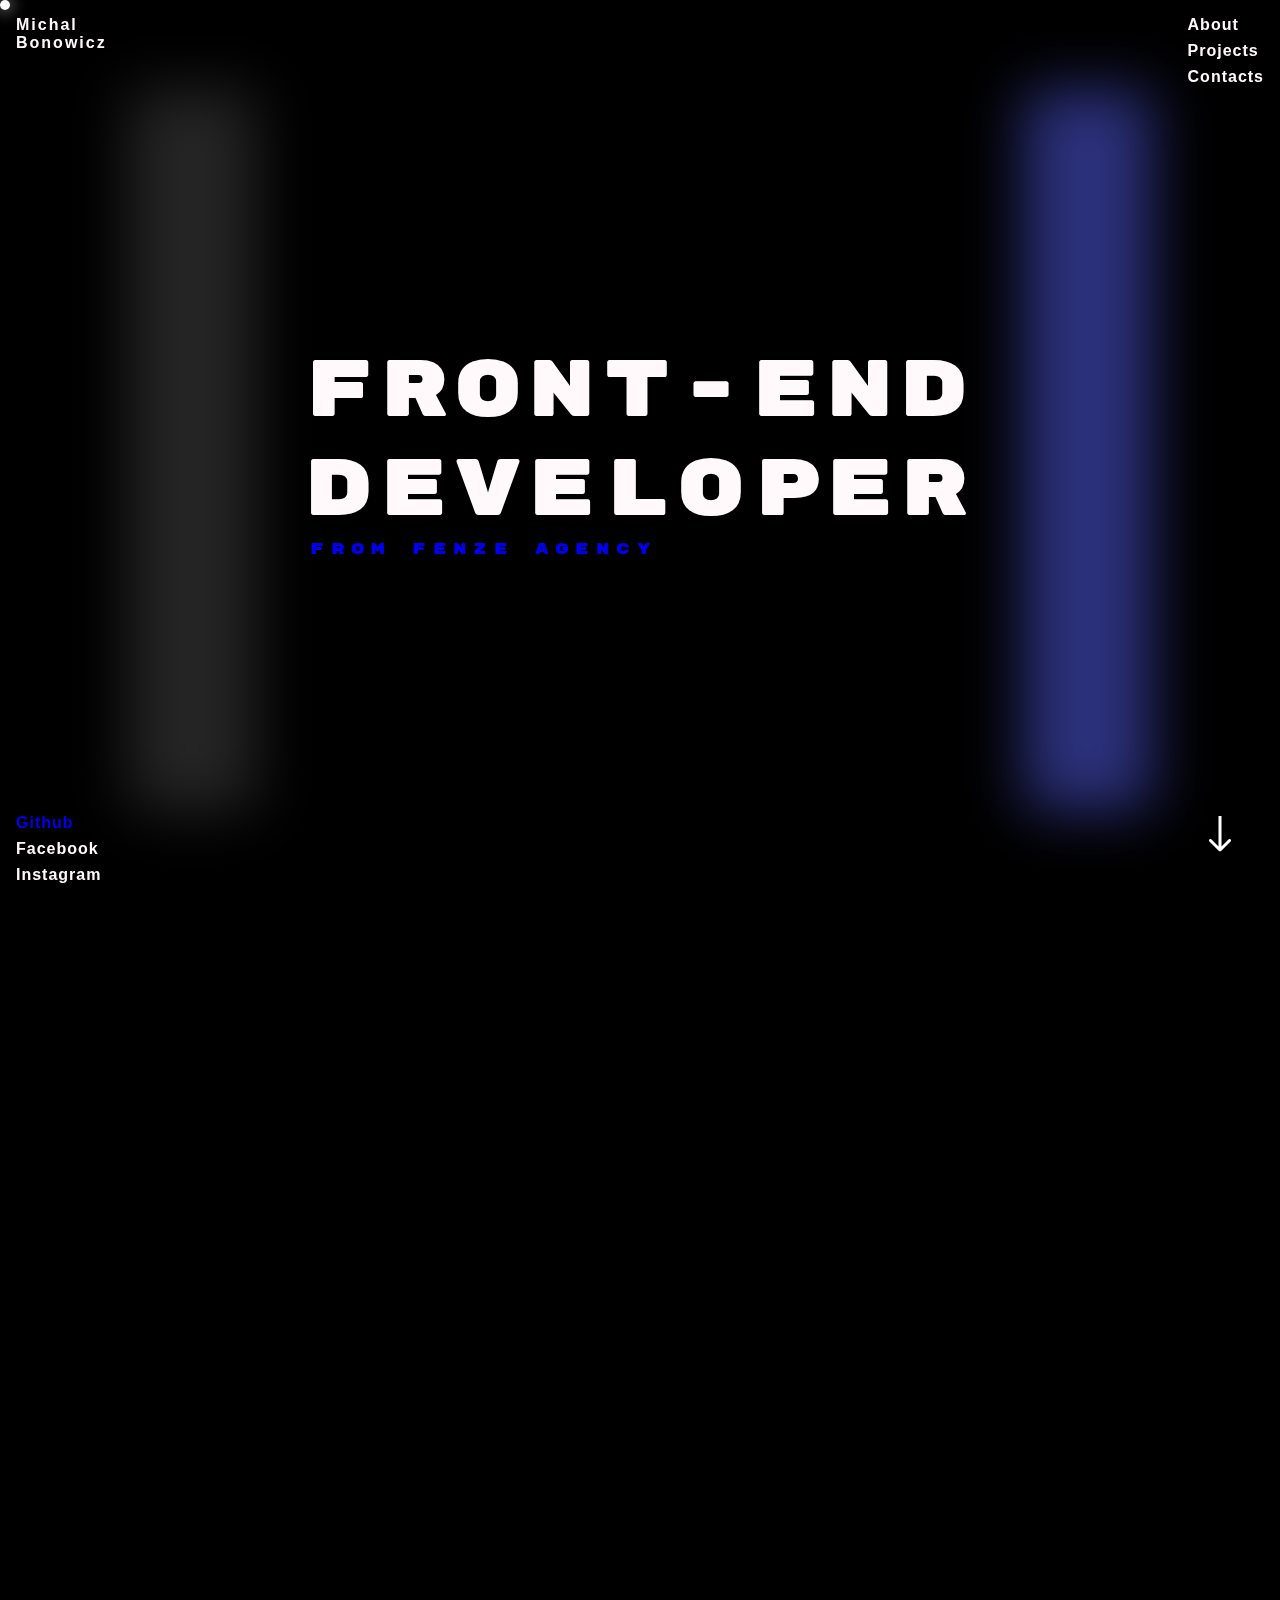
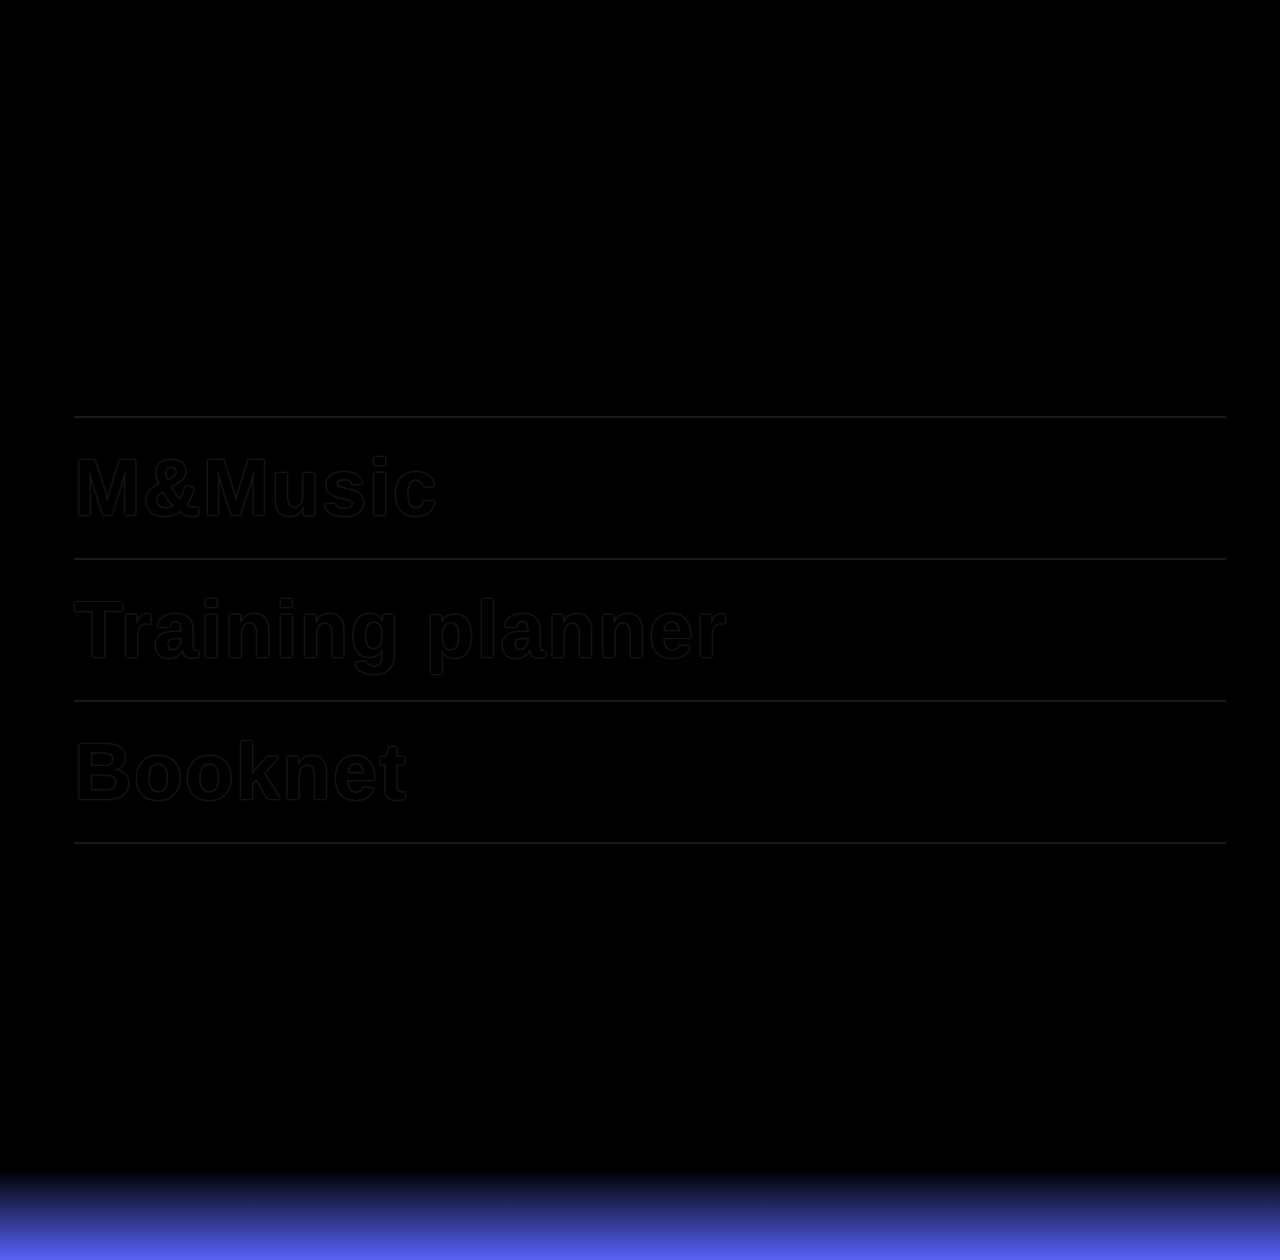
==== commit a0919a0c: "make website more colorful" ====
--- a/index.html
+++ b/index.html
@@ -47,13 +47,13 @@
             <p class="heroPage__text">
                 front-end<br>developer
             </p>
-            <p class="heroPage__textMin"><a href="https://agency.fenze.dev/" target="blank">in Fenze Agency</a></p>
+            <p class="heroPage__textMin"><a href="https://agency.fenze.dev/" target="blank">from Fenze Agency</a></p>
         </div>
     </section>
 
     <section class="about">
         <p class="about__text">
-            I’m a front-end with over 3 years of coding experience.
+            I’m a front-end developer with over 3 years of coding experience.
             I’m particularly interested in UI/UX design, building websites and back-end development.
         </p>
     </section>
--- a/styles/style.css
+++ b/styles/style.css
@@ -3,7 +3,9 @@
 :root {
     --rubik-mono-one: Rubik Mono One, sans-serif;
     --montserrat: Montserrat, sans-serif;
-    ;
+    --blue: #5863F8;
+    --black: #000000;
+    --white: #FFF9FB;
 }
 
 * {
@@ -19,7 +21,7 @@
 }
 
 a:visited {
-    color: #fff
+    color: var(--white);
 }
 
 body {
@@ -41,6 +43,7 @@
     justify-content: center;
     transition: width .3s ease, height .3s ease, transform 0.1s ease, background-color .2s ease;
     z-index: 999;
+    box-shadow: 0 0 1rem rgb(255, 255, 255);
 }
 
 .--active::after {
@@ -51,6 +54,7 @@
     border: 3px solid #fff;
     border-radius: 50%;
     position: absolute;
+    box-shadow: 0 0 1em rgba(255, 255, 255, 0.526);
     animation: cursorActive 3s;
     animation-iteration-count: infinite;
 }
@@ -65,7 +69,7 @@
 .heroPage {
     width: 100%;
     height: 100vh;
-    background-color: #080808;
+    background-color: var(--black);
     display: flex;
     align-items: center;
     justify-content: center;
@@ -74,7 +78,7 @@
 }
 
 .heroPage__textWrapper {
-    color: #fff;
+    color: var(--white);
     font-size: 5rem;
     font-family: var(--rubik-mono-one);
     letter-spacing: .4rem;
@@ -83,7 +87,7 @@
 
 .heroPage__textMin {
     font-size: 1rem;
-    color: #d8d8d8;
+    color: var(--blue);
     margin-left: 5px;
     position: relative;
     width: 100%;
@@ -94,15 +98,15 @@
 }
 
 .heroPage__textMin>a:visited {
-    color: #d8d8d8;
+    color: var(--blue);
 }
 
 .heroPage__textMin::before {
     content: "";
     position: absolute;
     width: 50%;
-    height: 5px;
-    background-color: #d8d8d8;
+    height: 3px;
+    background-color: var(--blue);
     bottom: -5px;
     opacity: 0;
     left: 0;
@@ -119,7 +123,7 @@
     right: 10%;
     width: 10%;
     height: 80%;
-    background-color: #0038FF;
+    background-color: var(--blue);
     z-index: 1;
     filter: blur(30px);
     opacity: .5;
@@ -142,7 +146,7 @@
     font-family: var(--montserrat);
     font-weight: 900;
     letter-spacing: 2px;
-    color: #fff;
+    color: var(--white);
     margin: 1rem;
     user-select: none;
     z-index: 999;
@@ -156,7 +160,7 @@
 }
 
 .navigation__items {
-    color: #fff;
+    color: var(--white);
     font-family: var(--montserrat);
     font-weight: 900;
     letter-spacing: 1px;
@@ -181,7 +185,7 @@
 }
 
 .socials__items {
-    color: #fff;
+    color: var(--white);
     font-family: var(--montserrat);
     font-weight: 900;
     letter-spacing: 1px;
@@ -209,13 +213,13 @@
 .about {
     width: 100%;
     min-height: 60vh;
-    background-color: #080808;
+    background-color: var(--black);
     display: flex;
     justify-content: center;
 }
 
 .about__text {
-    color: #fff;
+    color: var(--white);
     font-family: var(--montserrat);
     font-weight: 900;
     letter-spacing: 2px;
@@ -227,7 +231,7 @@
 .projects {
     width: 100%;
     height: 100vh;
-    background-color: #080808;
+    background-color: var(--black);
     display: flex;
     justify-content: center;
     align-items: center;
@@ -267,7 +271,7 @@
 footer {
     min-height: 20vh;
     width: 100%;
-    background: linear-gradient(180deg, #080808 50%, #001f90 100%);
+    background: linear-gradient(180deg, var(--black) 50%, var(--blue) 100%);
     display: flex;
     align-items: center;
     justify-content: center;
@@ -281,7 +285,7 @@
     width: 80%;
     display: flex;
     justify-content: space-between;
-    color: #fff;
+    color: var(--white);
     list-style: none;
     user-select: none;
     opacity: 0;
@@ -306,7 +310,7 @@
     bottom: 0;
     transform: translateX(-50%);
     position: absolute;
-    background-color: #0038FF;
+    background-color: var(--blue);
     z-index: -1;
     opacity: 0;
     transition: transform .5s ease-in-out, opacity .3s ease-in, background-color .3s ease-in;
@@ -315,7 +319,7 @@
 .footer__item:hover::before {
     opacity: 1;
     transform: translate(-50%) translateY(-100%);
-    background-color: #fff;
+    background-color: var(--white);
 }
 
 .about__word {
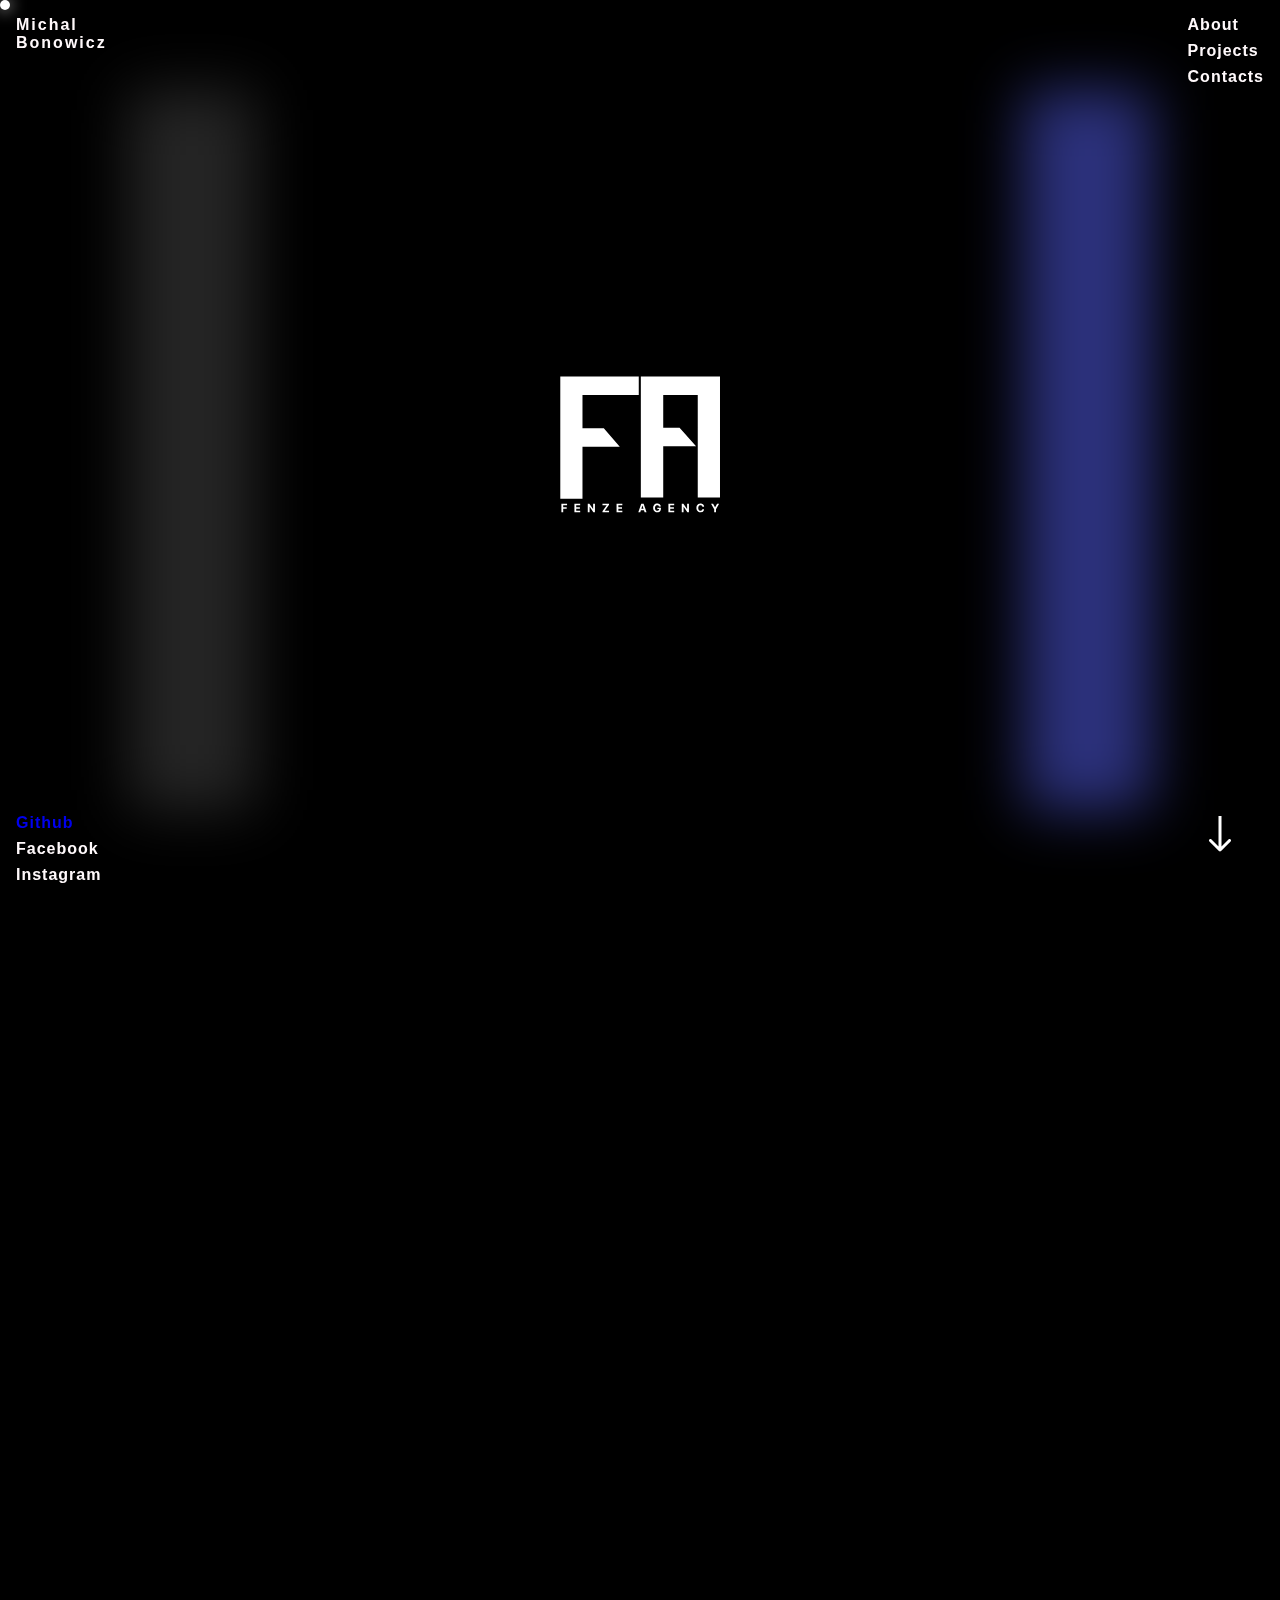
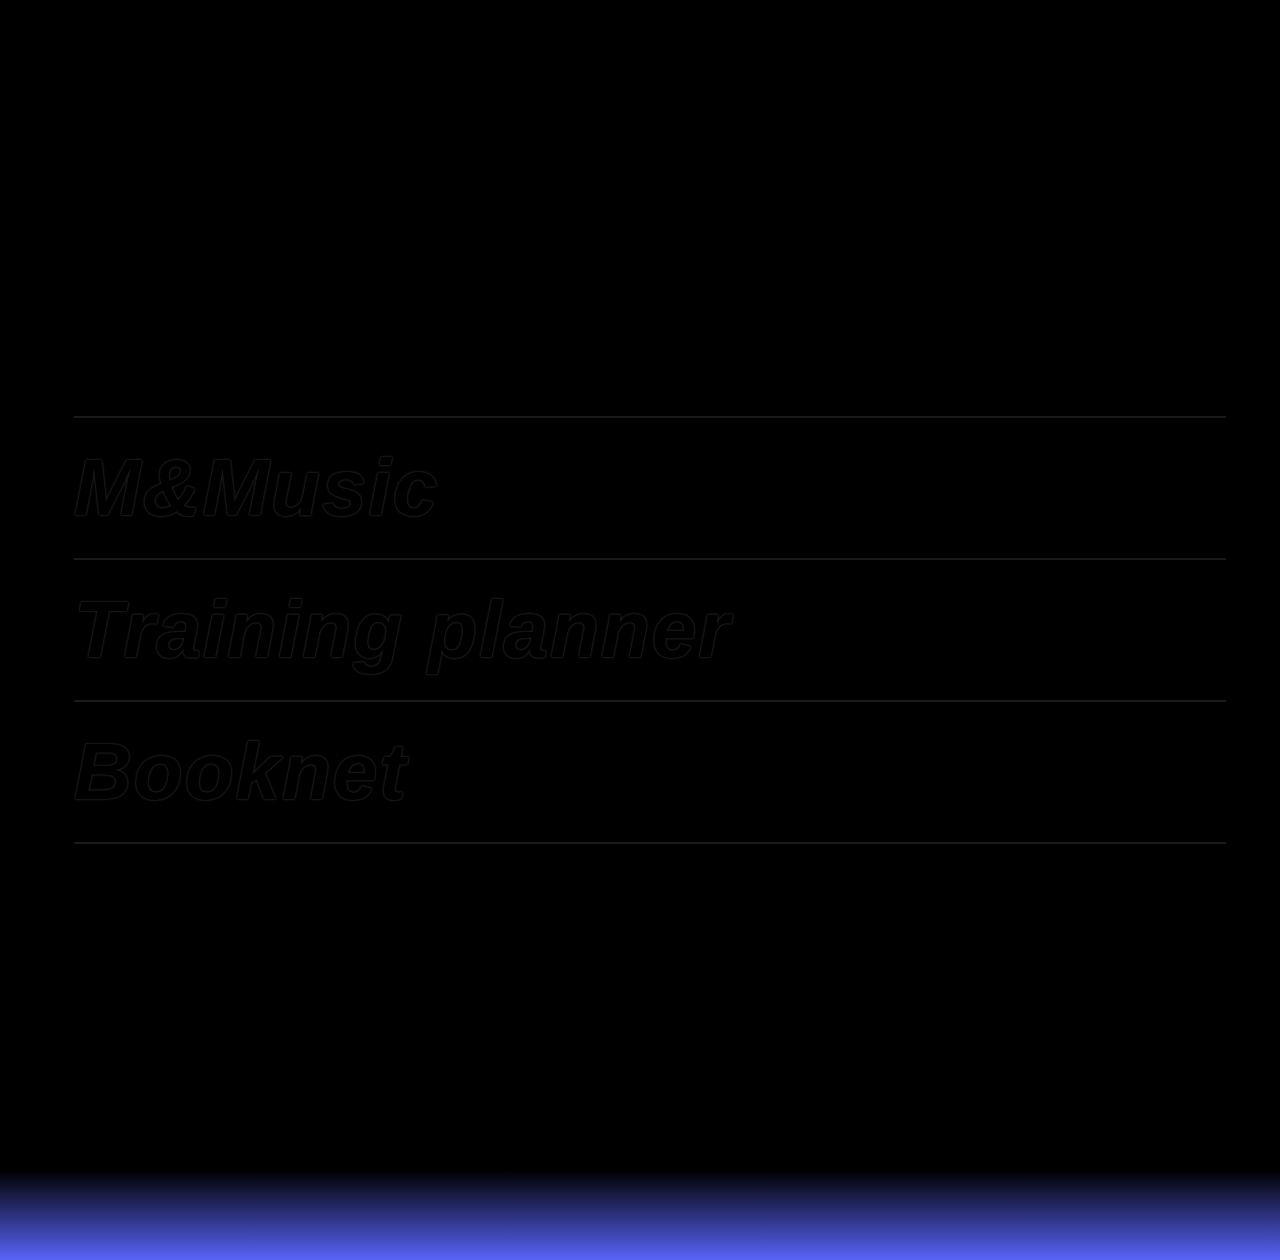
==== commit 59148fee: "add animations to hero page" ====
--- a/index.html
+++ b/index.html
@@ -43,6 +43,7 @@
     <section class="heroPage">
         <div class="rectangle"></div>
         <div class="rectangle--grey"></div>
+        <img class="heroPage__fenzeIcon" src="svg/fenze.svg" alt="fenze icon">
         <div class="heroPage__textWrapper">
             <p class="heroPage__text">
                 front-end<br>developer
--- a/styles/style.css
+++ b/styles/style.css
@@ -46,6 +46,10 @@
     box-shadow: 0 0 1rem rgb(255, 255, 255);
 }
 
+.--blue {
+    background-color: var(--blue);
+}
+
 .--active::after {
     content: '';
     width: 100%;
@@ -83,6 +87,15 @@
     font-family: var(--rubik-mono-one);
     letter-spacing: .4rem;
     z-index: 3;
+    opacity: 0;
+    transform: translateY(-10rem);
+    transition: opacity 2s ease, transform 1s ease;
+}
+
+.heroPage__fenzeIcon {
+    position: absolute;
+    width: 10rem;
+    transition: opacity .5s ease, transform 1s ease;
 }
 
 .heroPage__textMin {
@@ -127,6 +140,7 @@
     z-index: 1;
     filter: blur(30px);
     opacity: .5;
+    animation: onLoadRect 1.5s;
 }
 
 .rectangle--grey {
@@ -139,6 +153,7 @@
     z-index: 1;
     filter: blur(30px);
     opacity: .5;
+    animation: onLoadRect 1.5s;
 }
 
 .logoText {
@@ -262,6 +277,7 @@
     color: #080808;
     width: 100%;
     height: 100%;
+    font-style: italic;
 }
 
 .projects__item:last-child {
@@ -385,4 +401,19 @@
         transform: scale(1);
         opacity: .1;
     }
+}
+
+@keyframes onLoadRect {
+    0% {
+        opacity: 1;
+        transform: scaleX(3);
+    }
+
+    50% {
+        opacity: .75;
+    }
+
+    100% {
+        opacity: .5;
+    }
 }